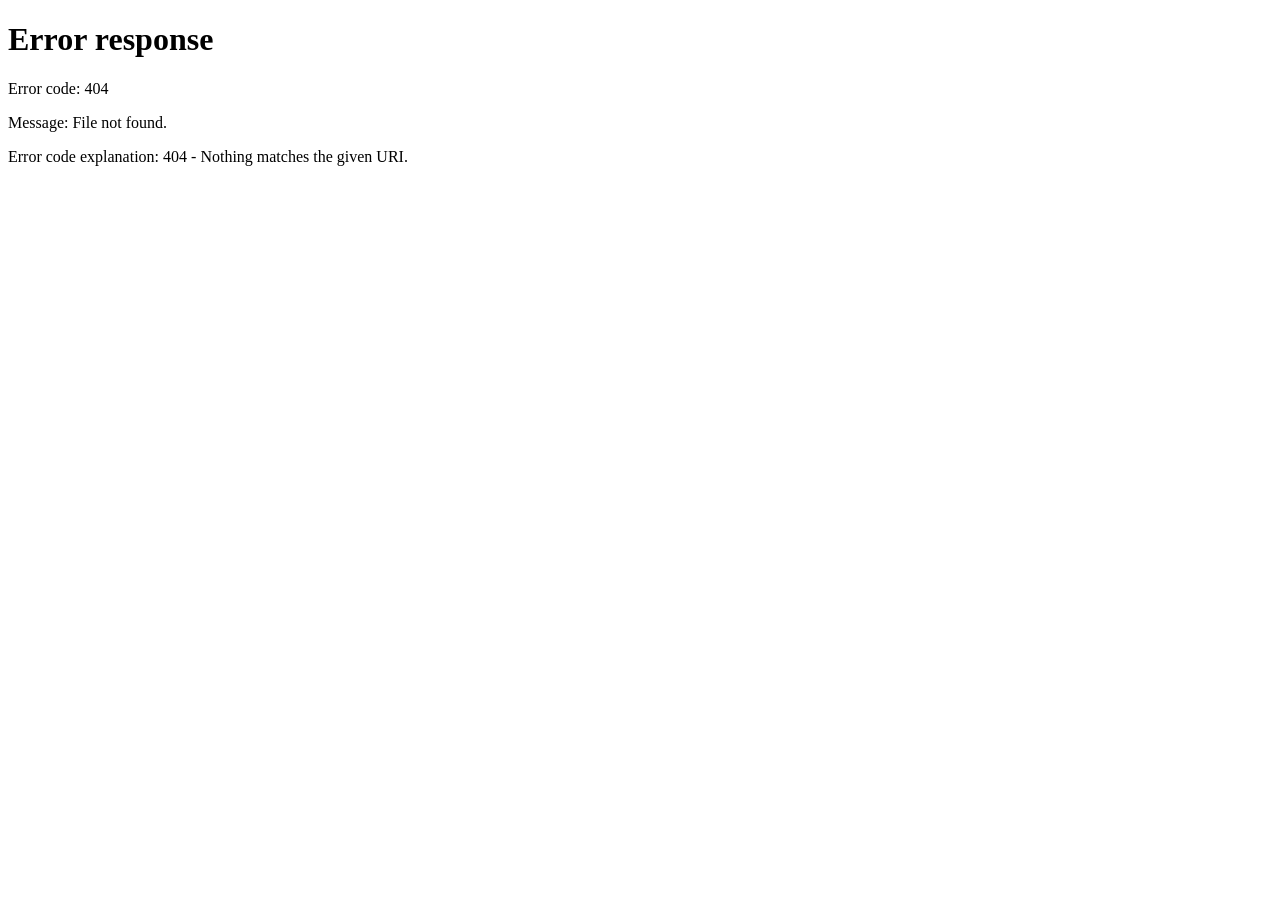
==== web/static/index.html @ 1801a4ba "feat: implement book library rearchitecture with store-compare-sync pattern - Add ABSCollector for f" ====
<!DOCTYPE html>
<html lang="en">
<head>
    <meta charset="UTF-8">
    <meta name="viewport" content="width=device-width, initial-scale=1.0">
    <title>Audiobookshelf-Hardcover Sync - Sync Profile Management</title>
    <link rel="icon" type="image/x-icon" href="favicon.ico">
    <link rel="stylesheet" href="styles.css?v=20240815-3">
</head>
<body>
    <div class="container">
        <header>
            <div class="header-content">
                <div class="header-left">
                    <h1>📚 Audiobookshelf-Hardcover Sync</h1>
                    <p>Sync Profile Management Dashboard</p>
                </div>
                <div class="header-right" id="user-info">
                    <!-- User info will be loaded here -->
                </div>
            </div>
        </header>

        <nav class="tabs">
            <button class="tab-button active" onclick="showTab('users')">Profiles</button>
            <button class="tab-button" onclick="showTab('library')">Library</button>
            <button class="tab-button" onclick="showTab('sync')">Sync Status</button>
            <button class="tab-button" onclick="showTab('book-logs')">Book Sync Logs</button>
            <button class="tab-button" onclick="showTab('add-user')">Add Profile</button>
        </nav>

        <!-- Library Tab -->
        <div id="library-tab" class="tab-content">
            <!-- Library HTML will be loaded here dynamically -->
            <div id="library-content">
                <div class="section-header">
                    <h2>Book Library</h2>
                    <div class="header-controls">
                        <select id="library-profile-select" onchange="libraryState.profileId = this.value; loadLibraryBooks()" style="padding: 0.5rem; border-radius: 4px; border: 1px solid #ccc;">
                            <option value="">Select a Profile...</option>
                        </select>
                    </div>
                </div>
                <div id="library-inner"></div>
            </div>
        </div>

        <!-- Users Tab -->
        <div id="users-tab" class="tab-content active">
            <div class="section-header">
                <h2>Manage Sync Profiles</h2>
                <button class="btn btn-primary" onclick="refreshUsers()">🔄 Refresh</button>
            </div>
            
            <div id="users-list" class="users-grid">
                <!-- Users will be loaded here -->
            </div>
        </div>

        <!-- Sync Status Tab -->
        <div id="sync-tab" class="tab-content">
            <div class="section-header">
                <h2>Sync Status</h2>
                <button class="btn btn-primary" onclick="refreshStatus()">🔄 Refresh</button>
            </div>
            
            <div id="sync-status" class="status-grid">
                <!-- Sync statuses will be loaded here -->
            </div>
            
            <div id="sync-summary-container" style="margin-top: 2rem; display: none;">
                <h3>Sync Summary</h3>
                <div id="sync-summary-tabs" class="tabs" style="margin: 0 0 1rem 0;">
                    <!-- Profile tabs will be added here -->
                </div>
                <div id="sync-summary-content">
                    <!-- Summary content will be loaded here -->
                </div>
            </div>
        </div>

        <!-- Book Sync Logs Tab -->
        <div id="book-logs-tab" class="tab-content">
            <div class="section-header">
                <h2>Book Sync Logs</h2>
                <div class="header-controls">
                    <select id="profile-select" onchange="loadBookSyncLogs()" style="padding: 0.5rem; border-radius: 4px; border: 1px solid #ccc;">
                        <option value="">Select a Profile...</option>
                    </select>
                    <select id="status-filter" onchange="loadBookSyncLogs()" style="padding: 0.5rem; border-radius: 4px; border: 1px solid #ccc; margin-left: 0.5rem;">
                        <option value="">All Statuses</option>
                        <option value="SYNCED">Synced</option>
                        <option value="SKIPPED">Skipped</option>
                        <option value="ERROR">Errors</option>
                        <option value="NOT_FOUND">Not Found</option>
                    </select>
                    <button class="btn btn-primary" onclick="loadBookSyncLogs()" style="margin-left: 0.5rem;">🔄 Refresh</button>
                </div>
            </div>
            
            <div id="book-logs-container" class="book-logs-grid">
                <!-- Book sync logs will be loaded here -->
            </div>
        </div>
        <div id="add-user-tab" class="tab-content">
            <div class="section-header">
                <h2>Add New Sync Profile</h2>
            </div>
            
            <form id="add-user-form" class="user-form">
                <div class="form-group">
                    <label for="user-id">User ID:</label>
                    <input type="text" id="user-id" name="id" required placeholder="unique-user-id">
                    <small>Must be unique and contain only letters, numbers, hyphens, and underscores</small>
                </div>

                <div class="form-group">
                    <label for="user-name">Display Name:</label>
                    <input type="text" id="user-name" name="name" required placeholder="John Doe">
                </div>

                <div class="form-group">
                    <label for="abs-url">Audiobookshelf URL:</label>
                    <input type="url" id="abs-url" name="audiobookshelf_url" required placeholder="https://your-audiobookshelf.com">
                </div>

                <div class="form-group">
                    <label for="abs-token">Audiobookshelf Token:</label>
                    <input type="password" id="abs-token" name="audiobookshelf_token" required placeholder="Your ABS API token">
                    <button type="button" class="btn-toggle-password" onclick="togglePassword('abs-token')">👁️</button>
                </div>

                <div class="form-group">
                    <label for="hc-token">Hardcover Token:</label>
                    <input type="password" id="hc-token" name="hardcover_token" required placeholder="Your Hardcover API token">
                    <button type="button" class="btn-toggle-password" onclick="togglePassword('hc-token')">👁️</button>
                </div>

                <div class="form-section">
                    <h3>Sync Configuration</h3>
                    
                    <div class="form-group">
                        <label for="conflict-resolution">Conflict Resolution Strategy:</label>
                        <select id="conflict-resolution" name="conflict_resolution_mode">
                            <option value="prefer_abs">Prefer AudiobookShelf Progress (default)</option>
                            <option value="prefer_hardcover">Prefer Hardcover Progress</option>
                            <option value="prefer_newest">Use Newest Progress</option>
                            <option value="manual">Manual Review Required</option>
                        </select>
                        <small>How to resolve conflicts when progress differs between ABS and Hardcover</small>
                    </div>

                    <div class="form-group">
                        <label for="hc-refresh-interval">Hardcover Refresh Interval:</label>
                        <select id="hc-refresh-interval" name="hc_refresh_interval">
                            <option value="1h">Every Hour</option>
                            <option value="6h">Every 6 Hours</option>
                            <option value="12h">Every 12 Hours</option>
                            <option value="24h">Every 24 Hours (default)</option>
                            <option value="7d">Every 7 Days</option>
                        </select>
                        <small>How frequently to re-fetch books from Hardcover API</small>
                    </div>
                    
                    <div class="form-group">
                        <label>
                            <input type="checkbox" id="incremental" name="incremental" checked>
                            Enable Incremental Sync
                        </label>
                        <small>Only sync books that have changed since last sync</small>
                    </div>

                    <div class="form-group">
                        <label for="sync-interval">Sync Interval:</label>
                        <select id="sync-interval" name="sync_interval">
                            <option value="1h">1 Hour</option>
                            <option value="2h">2 Hours</option>
                            <option value="6h">6 Hours</option>
                            <option value="12h">12 Hours</option>
                            <option value="24h">24 Hours</option>
                        </select>
                    </div>

                    <div class="form-group">
                        <label for="minimum-progress">Minimum Progress (0.0-1.0):</label>
                        <input type="number" id="minimum-progress" name="minimum_progress" min="0" max="1" step="0.01" value="0.01">
                        <small>Minimum progress threshold to sync a book</small>
                    </div>

                    <div class="form-group">
                        <label>
                            <input type="checkbox" id="sync-want-to-read" name="sync_want_to_read" checked>
                            Sync "Want to Read" books (0% progress)
                        </label>
                    </div>

                    <div class="form-group">
                        <label>
                            <input type="checkbox" id="process-unread-books" name="process_unread_books">
                            Process unread books (0% progress)
                        </label>
                        <small>Also process books with 0% progress for mismatches and "want to read" status</small>
                    </div>

                    <div class="form-group">
                        <label>
                            <input type="checkbox" id="sync-owned" name="sync_owned" checked>
                            Mark synced books as owned in Hardcover
                        </label>
                    </div>

                    <div class="form-group">
                        <label>
                            <input type="checkbox" id="include-ebooks" name="include_ebooks">
                            Include Ebooks
                        </label>
                        <small>Include items with media type "ebook" in sync (default: off)</small>
                    </div>

                    <div class="form-group">
                        <label for="include-libraries">Include Libraries (comma-separated):</label>
                        <input type="text" id="include-libraries" name="include_libraries" placeholder="Audiobooks, Fiction">
                        <small>Leave empty to include all libraries</small>
                    </div>

                    <div class="form-group">
                        <label for="exclude-libraries">Exclude Libraries (comma-separated):</label>
                        <input type="text" id="exclude-libraries" name="exclude_libraries" placeholder="Podcasts, Magazines">
                        <small>Libraries to exclude from sync</small>
                    </div>
                </div>

                <div class="form-actions">
                    <button type="submit" class="btn btn-primary">Create User</button>
                    <button type="reset" class="btn btn-secondary">Reset Form</button>
                </div>
            </form>
        </div>
    </div>

    <!-- Sync Profile Edit Modal -->
    <div id="edit-user-modal" class="modal">
        <div class="modal-content">
            <div class="modal-header">
                <h3>Edit Sync Profile</h3>
                <button type="button" class="modal-close" onclick="closeEditModal()">&times;</button>
            </div>
            <form id="edit-user-form" class="user-form">
                <input type="hidden" id="edit-user-id" name="id">
                
                <div class="form-group">
                    <label for="edit-user-name">Display Name:</label>
                    <input type="text" id="edit-user-name" name="name" required>
                </div>

                <div class="form-group">
                    <label for="edit-abs-url">Audiobookshelf URL:</label>
                    <input type="url" id="edit-abs-url" name="audiobookshelf_url" required>
                </div>

                <div class="form-group">
                    <label for="edit-abs-token">Audiobookshelf Token:</label>
                    <input type="password" id="edit-abs-token" name="audiobookshelf_token" placeholder="Leave empty to keep current token">
                    <button type="button" class="btn-toggle-password" onclick="togglePassword('edit-abs-token')">👁️</button>
                </div>

                <div class="form-group">
                    <label for="edit-hc-token">Hardcover Token:</label>
                    <input type="password" id="edit-hc-token" name="hardcover_token" placeholder="Leave empty to keep current token">
                    <button type="button" class="btn-toggle-password" onclick="togglePassword('edit-hc-token')">👁️</button>
                </div>

                <div class="form-section">
                    <h3>Sync Configuration</h3>
                    
                    <div class="form-group">
                        <label for="edit-conflict-resolution">Conflict Resolution Strategy:</label>
                        <select id="edit-conflict-resolution" name="conflict_resolution_mode">
                            <option value="prefer_abs">Prefer AudiobookShelf Progress (default)</option>
                            <option value="prefer_hardcover">Prefer Hardcover Progress</option>
                            <option value="prefer_newest">Use Newest Progress</option>
                            <option value="manual">Manual Review Required</option>
                        </select>
                        <small>How to resolve conflicts when progress differs between ABS and Hardcover</small>
                    </div>

                    <div class="form-group">
                        <label for="edit-hc-refresh-interval">Hardcover Refresh Interval:</label>
                        <select id="edit-hc-refresh-interval" name="hc_refresh_interval">
                            <option value="1h">Every Hour</option>
                            <option value="6h">Every 6 Hours</option>
                            <option value="12h">Every 12 Hours</option>
                            <option value="24h">Every 24 Hours (default)</option>
                            <option value="7d">Every 7 Days</option>
                        </select>
                        <small>How frequently to re-fetch books from Hardcover API</small>
                    </div>
                    
                    <div class="form-group">
                        <label>
                            <input type="checkbox" id="edit-incremental" name="incremental">
                            Enable Incremental Sync
                        </label>
                        <small>Only sync books that have changed since last sync</small>
                    </div>

                    <div class="form-group">
                        <label for="edit-sync-interval">Sync Interval:</label>
                        <select id="edit-sync-interval" name="sync_interval">
                            <option value="1h">1 Hour</option>
                            <option value="2h">2 Hours</option>
                            <option value="6h">6 Hours</option>
                            <option value="12h">12 Hours</option>
                            <option value="24h">24 Hours</option>
                        </select>
                    </div>

                    <div class="form-group">
                        <label for="edit-minimum-progress">Minimum Progress (0.0-1.0):</label>
                        <input type="number" id="edit-minimum-progress" name="minimum_progress" min="0" max="1" step="0.01">
                        <small>Minimum progress threshold to sync a book</small>
                    </div>

                    <div class="form-group">
                        <label>
                            <input type="checkbox" id="edit-sync-want-to-read" name="sync_want_to_read">
                            Sync "Want to Read" books (0% progress)
                        </label>
                    </div>

                    <div class="form-group">
                        <label>
                            <input type="checkbox" id="edit-process-unread-books" name="process_unread_books" checked>
                            Process unread books (0% progress)
                        </label>
                        <small>Also process books with 0% progress for mismatches and "want to read" status</small>
                    </div>

                    <div class="form-group">
                        <label>
                            <input type="checkbox" id="edit-sync-owned" name="sync_owned">
                            Mark synced books as owned in Hardcover
                        </label>
                    </div>

                    <div class="form-group">
                        <label>
                            <input type="checkbox" id="edit-include-ebooks" name="include_ebooks">
                            Include Ebooks
                        </label>
                        <small>Include items with media type "ebook" in sync (default: off)</small>
                    </div>

                    <div class="form-group">
                        <label for="edit-include-libraries">Include Libraries (comma-separated):</label>
                        <input type="text" id="edit-include-libraries" name="include_libraries" placeholder="Audiobooks, Fiction">
                        <small>Leave empty to include all libraries</small>
                    </div>

                    <div class="form-group">
                        <label for="edit-exclude-libraries">Exclude Libraries (comma-separated):</label>
                        <input type="text" id="edit-exclude-libraries" name="exclude_libraries" placeholder="Podcasts, Magazines">
                        <small>Libraries to exclude from sync</small>
                    </div>
                </div>

                <div class="form-actions">
                    <button type="submit" class="btn btn-primary">Update Profile</button>
                    <button type="button" class="btn btn-secondary" onclick="closeEditModal()">Cancel</button>
                </div>
            </form>
        </div>
    </div>

    <!-- Per-Book Sync Configuration Modal -->
    <div id="book-config-modal" class="modal">
        <div class="modal-content">
            <div class="modal-header">
                <h3>Book Sync Settings</h3>
                <button type="button" class="modal-close" onclick="closeBookConfigModal()">&times;</button>
            </div>
            <form id="book-config-form">
                <input type="hidden" id="book-config-abs-id" name="absBookId">
                <input type="hidden" id="book-config-profile-id" name="profileId">
                
                <div class="form-group">
                    <h4 id="book-config-title">Loading...</h4>
                </div>

                <div class="form-group">
                    <label>
                        <input type="checkbox" id="book-sync-enabled" name="sync_enabled" checked>
                        Enable sync for this book
                    </label>
                    <small>Disable to skip this book in future syncs</small>
                </div>

                <div class="form-group">
                    <label for="book-conflict-mode">Override Conflict Resolution (optional):</label>
                    <select id="book-conflict-mode" name="conflict_mode">
                        <option value="">Use Profile Default</option>
                        <option value="prefer_abs">Prefer AudiobookShelf Progress</option>
                        <option value="prefer_hardcover">Prefer Hardcover Progress</option>
                        <option value="prefer_newest">Use Newest Progress</option>
                        <option value="manual">Manual Review Required</option>
                    </select>
                    <small>Leave blank to use profile's conflict resolution strategy</small>
                </div>

                <div class="form-actions">
                    <button type="submit" class="btn btn-primary">Save Settings</button>
                    <button type="button" class="btn btn-secondary" onclick="closeBookConfigModal()">Cancel</button>
                </div>
            </form>
        </div>
    </div>

    <!-- Manual Book Mapping Modal -->
    <div id="book-mapping-modal" class="modal">
        <div class="modal-content">
            <div class="modal-header">
                <h3>Manual Book Mapping</h3>
                <button type="button" class="modal-close" onclick="closeBookMappingModal()">&times;</button>
            </div>
            <form id="book-mapping-form">
                <input type="hidden" id="mapping-abs-id" name="absBookId">
                <input type="hidden" id="mapping-profile-id" name="profileId">
                
                <div class="form-group">
                    <h4 id="mapping-book-title">AudiobookShelf Book: Loading...</h4>
                </div>

                <div class="form-group">
                    <label for="mapping-hc-edition-id">Hardcover Edition ID:</label>
                    <input type="text" id="mapping-hc-edition-id" name="hc_edition_id" placeholder="Enter Hardcover edition ID" required>
                    <small>The numeric ID from Hardcover API (e.g., 12345678)</small>
                </div>

                <div class="form-group">
                    <label for="mapping-confidence">Confidence Level (0-100%):</label>
                    <input type="number" id="mapping-confidence" name="confidence" min="0" max="100" value="100">
                    <small>Your confidence that this is the correct Hardcover edition</small>
                </div>

                <div class="form-group">
                    <label for="mapping-notes">Notes (optional):</label>
                    <textarea id="mapping-notes" name="notes" rows="3" placeholder="Why did you match these books?" style="width: 100%; padding: 0.5rem; border: 1px solid #ccc; border-radius: 4px; font-family: inherit;"></textarea>
                </div>

                <div class="form-actions">
                    <button type="submit" class="btn btn-primary">Create Mapping</button>
                    <button type="button" class="btn btn-secondary" onclick="closeBookMappingModal()">Cancel</button>
                </div>
            </form>
        </div>
    </div>

    <!-- Loading Overlay -->
    <div id="loading-overlay" class="loading-overlay">
        <div class="loading-spinner"></div>
        <p>Loading...</p>
    </div>

    <!-- Toast Notifications -->
    <div id="toast-container" class="toast-container"></div>

    <script src="app.js?v=20250817-003757"></script>
</body>
</html>
---- web/static/styles.css ----
/* Reset and Base Styles */
* {
    margin: 0;
    padding: 0;
    box-sizing: border-box;
}

body {
    font-family: -apple-system, BlinkMacSystemFont, 'Segoe UI', Roboto, Oxygen, Ubuntu, Cantarell, sans-serif;
    line-height: 1.6;
    color: #333;
    background-color: #f5f5f5;
}

.container {
    max-width: 1200px;
    margin: 0 auto;
    padding: 20px;
}

/* Header */
header {
    margin-bottom: 2rem;
    padding: 2rem;
    background: linear-gradient(135deg, #667eea 0%, #764ba2 100%);
    color: white;
    border-radius: 10px;
    box-shadow: 0 4px 15px rgba(0, 0, 0, 0.1);
}

.header-content {
    display: flex;
    justify-content: space-between;
    align-items: center;
    flex-wrap: wrap;
    gap: 1rem;
}

.header-left {
    text-align: left;
}

.header-right {
    display: flex;
    align-items: center;
    gap: 1rem;
}

.user-info {
    display: flex;
    align-items: center;
    gap: 0.5rem;
    background: rgba(255, 255, 255, 0.1);
    padding: 0.5rem 1rem;
    border-radius: 20px;
    font-size: 0.9rem;
}

.user-avatar {
    width: 32px;
    height: 32px;
    border-radius: 50%;
    background: rgba(255, 255, 255, 0.2);
    display: flex;
    align-items: center;
    justify-content: center;
    font-weight: bold;
}

.logout-btn {
    background: rgba(255, 255, 255, 0.2);
    color: white;
    border: 1px solid rgba(255, 255, 255, 0.3);
    padding: 0.5rem 1rem;
    border-radius: 5px;
    cursor: pointer;
    font-size: 0.9rem;
    transition: all 0.2s;
}

.logout-btn:hover {
    background: rgba(255, 255, 255, 0.3);
    border-color: rgba(255, 255, 255, 0.5);
}

@media (max-width: 768px) {
    .header-content {
        flex-direction: column;
        text-align: center;
    }
    
    .header-left {
        text-align: center;
    }
}

header h1 {
    font-size: 2.5rem;
    margin-bottom: 10px;
}

header p {
    font-size: 1.1rem;
    opacity: 0.9;
}

/* Tabs */
.tabs {
    display: flex;
    margin-bottom: 30px;
    background: white;
    border-radius: 10px;
    box-shadow: 0 2px 4px rgba(0, 0, 0, 0.1);
    overflow: hidden;
}

.tab-button {
    flex: 1;
    padding: 15px 20px;
    border: none;
    background: white;
    color: #666;
    font-size: 1rem;
    font-weight: 500;
    cursor: pointer;
    transition: all 0.3s ease;
    border-bottom: 3px solid transparent;
}

.tab-button:hover {
    background: #f8f9fa;
    color: #333;
}

.tab-button.active {
    color: #667eea;
    border-bottom-color: #667eea;
    background: #f8f9ff;
}

/* Tab Content */
.tab-content {
    display: none;
    background: white;
    border-radius: 10px;
    padding: 30px;
    box-shadow: 0 2px 4px rgba(0, 0, 0, 0.1);
}

.tab-content.active {
    display: block;
}

.section-header {
    display: flex;
    justify-content: space-between;
    align-items: center;
    margin-bottom: 30px;
    padding-bottom: 15px;
    border-bottom: 2px solid #eee;
}

.section-header h2 {
    color: #333;
    font-size: 1.8rem;
}

/* Buttons */
.btn {
    padding: 10px 20px;
    border: none;
    border-radius: 6px;
    font-size: 0.9rem;
    font-weight: 500;
    cursor: pointer;
    transition: all 0.3s ease;
    text-decoration: none;
    display: inline-block;
    text-align: center;
}

.btn-primary {
    background: #667eea;
    color: white;
}

.btn-primary:hover {
    background: #5a6fd8;
    transform: translateY(-1px);
}

.btn-secondary {
    background: #6c757d;
    color: white;
}

.btn-secondary:hover {
    background: #5a6268;
}

.btn-success {
    background: #28a745;
    color: white;
}

.btn-success:hover {
    background: #218838;
}

.btn-danger {
    background: #dc3545;
    color: white;
}

.btn-danger:hover {
    background: #c82333;
}

.btn-warning {
    background: #ffc107;
    color: #212529;
}

.btn-warning:hover {
    background: #e0a800;
}

.btn-small {
    padding: 6px 12px;
    font-size: 0.8rem;
}

/* Users Grid */
.users-grid {
    display: grid;
    grid-template-columns: repeat(auto-fill, minmax(350px, 1fr));
    gap: 20px;
}

.user-card {
    background: white;
    border: 1px solid #e2e8f0;
    border-radius: 12px;
    padding: 1.5rem;
    transition: all 0.25s cubic-bezier(0.4, 0, 0.2, 1);
    box-shadow: 0 1px 3px rgba(0, 0, 0, 0.05);
    position: relative;
    overflow: hidden;
}

.user-card:hover {
    transform: translateY(-2px);
    box-shadow: 0 4px 12px rgba(0, 0, 0, 0.08);
    border-color: #cbd5e0;
}

.user-card-header {
    display: flex;
    justify-content: space-between;
    align-items: flex-start;
    margin-bottom: 1.25rem;
    padding-bottom: 0.75rem;
    border-bottom: 1px solid #edf2f7;
}

.user-card-header h3 {
    color: #2d3748;
    font-size: 1.25rem;
    font-weight: 600;
    margin: 0;
    line-height: 1.4;
}

.status-badge {
    font-size: 0.75rem;
    font-weight: 600;
    padding: 0.25rem 0.75rem;
    border-radius: 9999px;
    display: inline-flex;
    align-items: center;
    gap: 0.5rem;
    white-space: nowrap;
}

/* Audiobookshelf badge (green subtle) */
.status-badge.abs {
    background-color: #ecfdf5; /* emerald-50 */
    color: #065f46;            /* emerald-900 */
    border: 1px solid #a7f3d0; /* emerald-200 */
}

/* Hardcover badge (blue subtle), reserved for future use if needed */
.status-badge.hc {
    background-color: #eff6ff; /* blue-50 */
    color: #1d4ed8;            /* blue-700 */
    border: 1px solid #bfdbfe; /* blue-200 */
}

.status-badge.active {
    background-color: #ebf8ff;
    color: #2b6cb0;
    border: 1px solid #bee3f8;
}

.status-badge.inactive {
    background-color: #f7fafc;
    color: #718096;
    border: 1px solid #e2e8f0;
}

.user-card-body {
    display: flex;
    flex-direction: column;
    gap: 1.25rem;
}

.user-info {
    display: flex;
    flex-direction: column;
    gap: 0.75rem;
}

.user-info-item {
    display: flex;
    align-items: flex-start;
    gap: 0.75rem;
    font-size: 0.9375rem;
    line-height: 1.5;
}

.user-info-item strong {
    color: #4a5568;
    font-weight: 500;
    min-width: 100px;
    flex-shrink: 0;
}

.user-id, .last-sync {
    font-family: 'SFMono-Regular', Consolas, 'Liberation Mono', Menlo, monospace;
    font-size: 0.875rem;
    color: #4a5568;
    word-break: break-all;
}

.user-card-actions {
    display: flex;
    gap: 0.75rem;
    flex-wrap: wrap;
    margin-top: 0.5rem;
}

.btn-icon .icon {
    margin-right: 0.35rem;
    font-size: 0.9em;
}

/* Responsive adjustments */
@media (max-width: 480px) {
    .user-card {
        padding: 1.25rem;
    }
    
    .user-card-header {
        flex-direction: column;
        align-items: flex-start;
        gap: 0.75rem;
    }
    
    .user-info-item {
        flex-direction: column;
        gap: 0.25rem;
    }
    
    .user-info-item strong {
        min-width: auto;
        margin-bottom: 0.25rem;
    }
    
    .user-card-actions {
        flex-direction: column;
    }
    
    .user-card-actions .btn {
        width: 100%;
        justify-content: center;
    }
}

/* Status Grid */
.status-grid {
    display: grid;
    grid-template-columns: repeat(auto-fill, minmax(300px, 1fr));
    gap: 20px;
}

.status-card {
    background: #f8f9fa;
    border: 1px solid #dee2e6;
    border-radius: 10px;
    padding: 20px;
    transition: all 0.3s ease;
}

.status-card.syncing {
    border-left: 4px solid #ffc107;
    background: #fff8e1;
}

.status-card.completed {
    border-left: 4px solid #28a745;
    background: #f1f8e9;
}

.status-card.error {
    border-left: 4px solid #dc3545;
    background: #fdf2f2;
}

.status-card.idle {
    border-left: 4px solid #6c757d;
}

.status-header {
    display: flex;
    justify-content: space-between;
    align-items: center;
    margin-bottom: 15px;
}

.status-badge {
    padding: 4px 12px;
    border-radius: 20px;
    font-size: 0.8rem;
    font-weight: 500;
    text-transform: uppercase;
}

.status-badge.syncing {
    background: #ffc107;
    color: #212529;
}

.status-badge.completed {
    background: #28a745;
    color: white;
}

.status-badge.error {
    background: #dc3545;
    color: white;
}

.status-badge.idle {
    background: #6c757d;
    color: white;
}

.status-info {
    display: flex;
    flex-direction: column;
    gap: 8px;
    margin-bottom: 15px;
}

/* Sync Counters */
.sync-counters {
    background: rgba(0, 0, 0, 0.03);
    border-radius: 8px;
    padding: 12px;
    margin: 8px 0;
}

.counter-row {
    display: flex;
    justify-content: space-between;
    align-items: center;
    padding: 4px 0;
    border-bottom: 1px solid rgba(0, 0, 0, 0.05);
}

.counter-row:last-child {
    border-bottom: none;
}

.counter-label {
    font-size: 0.9rem;
    color: #666;
}

.counter-value {
    font-weight: 600;
    font-size: 0.95rem;
}

.counter-value.success {
    color: #28a745;
}

.counter-value.warning {
    color: #ffc107;
}

.counter-value.muted {
    color: #6c757d;
}

/* Sync Settings Display */
.sync-settings-display {
    margin-top: 12px;
    padding-top: 12px;
    border-top: 1px solid rgba(0, 0, 0, 0.1);
}

.settings-label {
    font-size: 0.85rem;
    color: #666;
    margin-bottom: 6px;
}

.settings-tags {
    display: flex;
    flex-wrap: wrap;
    gap: 6px;
}

.setting-tag {
    display: inline-flex;
    align-items: center;
    padding: 3px 8px;
    border-radius: 12px;
    font-size: 0.75rem;
    background: #e9ecef;
    color: #495057;
    border: 1px solid #dee2e6;
}

.setting-tag.muted {
    background: #f8f9fa;
    color: #adb5bd;
    border-color: #e9ecef;
}

.setting-tag.warning {
    background: #fff3cd;
    color: #856404;
    border-color: #ffc107;
}

.status-actions {
    display: flex;
    gap: 10px;
}

/* Forms */
.user-form {
    max-width: 600px;
}

.form-group {
    margin-bottom: 20px;
    position: relative;
}

.form-group label {
    display: block;
    margin-bottom: 5px;
    font-weight: 500;
    color: #333;
}

.form-group input,
.form-group select,
.form-group textarea {
    width: 100%;
    padding: 10px;
    border: 1px solid #ddd;
    border-radius: 6px;
    font-size: 1rem;
    transition: border-color 0.3s ease;
}

.form-group input:focus,
.form-group select:focus,
.form-group textarea:focus {
    outline: none;
    border-color: #667eea;
    box-shadow: 0 0 0 3px rgba(102, 126, 234, 0.1);
}

.form-group small {
    display: block;
    margin-top: 5px;
    color: #666;
    font-size: 0.85rem;
}

.form-group input[type="checkbox"] {
    width: auto;
    margin-right: 8px;
}

.form-section {
    margin: 30px 0;
    padding: 20px;
    background: #f8f9fa;
    border-radius: 8px;
    border: 1px solid #e9ecef;
}

.form-section h3 {
    margin-bottom: 20px;
    color: #333;
    font-size: 1.2rem;
}

.form-actions {
    display: flex;
    gap: 15px;
    margin-top: 30px;
    padding-top: 20px;
    border-top: 1px solid #eee;
}

.btn-toggle-password {
    position: absolute;
    right: 10px;
    top: 32px;
    background: none;
    border: none;
    cursor: pointer;
    font-size: 1.2rem;
    color: #666;
    padding: 5px;
}

.btn-toggle-password:hover {
    color: #333;
}

/* Modal */
.modal {
    display: none;
    position: fixed;
    z-index: 1000;
    left: 0;
    top: 0;
    width: 100%;
    height: 100%;
    background-color: rgba(0, 0, 0, 0.5);
    overflow: auto;
}

@keyframes modalSlideIn {
    from {
        opacity: 0;
        transform: translateY(-50px);
    }
    to {
        opacity: 1;
        transform: translateY(0);
    }
}

.modal-header {
    display: flex;
    justify-content: space-between;
    align-items: center;
    padding: 20px 30px;
    border-bottom: 1px solid #eee;
}

.modal-header h3 {
    margin: 0;
    color: #333;
}

.modal-close {
    background: none;
    border: none;
    font-size: 1.5rem;
    cursor: pointer;
    color: #666;
    padding: 5px;
    border-radius: 4px;
    transition: all 0.3s ease;
}

.modal-close:hover {
    background: #f8f9fa;
    color: #333;
}

.modal-content {
    background: #ffffff;
    margin: 60px auto; /* center vertically with some top space */
    border-radius: 10px;
    width: 95%;
    max-width: 740px;
    box-shadow: 0 10px 30px rgba(0, 0, 0, 0.15);
    display: flex;
    flex-direction: column;
    overflow: hidden; /* keep rounded corners when inner scrolls */
    animation: modalSlideIn 0.2s ease-out;
}

.modal .user-form {
    padding: 30px;
    max-width: none;
    overflow-y: auto;
    flex: 1;
    max-height: calc(95vh - 80px); /* Account for header height */
}

/* Loading Overlay */
.loading-overlay {
    display: none;
    position: fixed;
    z-index: 2000;
    left: 0;
    top: 0;
    width: 100%;
    height: 100%;
    background-color: rgba(255, 255, 255, 0.9);
    backdrop-filter: blur(4px);
    opacity: 0;
    transition: opacity 0.3s ease-in-out;
    pointer-events: none;
}

.loading-overlay.active {
    display: flex;
    flex-direction: column;
    justify-content: center;
    align-items: center;
    opacity: 1;
    pointer-events: auto;
}

.loading-spinner {
    width: 50px;
    height: 50px;
    border: 4px solid #f3f3f3;
    border-top: 4px solid #667eea;
    border-radius: 50%;
    animation: spin 1s linear infinite;
    margin-bottom: 20px;
}

@keyframes spin {
    0% { transform: rotate(0deg); }
    100% { transform: rotate(360deg); }
}

.loading-overlay p {
    font-size: 1.1rem;
    color: #666;
    margin-top: 15px;
    font-weight: 500;
}

/* ==================== */
/* SYNC SUMMARY STYLES */
/* ==================== */

.sync-summary {
    background: #ffffff;
    border-radius: 12px;
    box-shadow: 0 4px 20px rgba(0, 0, 0, 0.05);
    margin: 2rem 0;
    overflow: hidden;
    border: 1px solid #e2e8f0;
    padding: 2rem;
}

.summary-header {
    display: flex;
    justify-content: space-between;
    align-items: center;
    margin-bottom: 2rem;
    padding-bottom: 1rem;
    border-bottom: 1px solid #e2e8f0;
}

.summary-header h3 {
    margin: 0;
    color: #2d3748;
    font-size: 1.5rem;
    font-weight: 600;
}

.last-sync {
    color: #718096;
    font-size: 0.9375rem;
}

.summary-stats {
    display: grid;
    grid-template-columns: repeat(auto-fit, minmax(200px, 1fr));
    gap: 1rem;
    margin: 1.5rem 0;
}

.stat-item {
    background: #ffffff;
    border-radius: 10px;
    padding: 1.5rem;
    text-align: center;
    border-left: 4px solid #667eea;
    box-shadow: 0 2px 4px rgba(0, 0, 0, 0.05);
    transition: all 0.2s ease;
}

.stat-item.success {
    border-left-color: #48bb78;
}

.stat-item.warning {
    border-left-color: #ecc94b;
}

.stat-item.info {
    border-left-color: #4299e1;
}

.stat-item.muted {
    border-left-color: #a0aec0;
    background: #f7fafc;
}

.stat-value {
    font-size: 2rem;
    font-weight: 700;
    color: #2d3748;
    margin-bottom: 0.5rem;
    line-height: 1.2;
    display: block;
}

.stat-label {
    color: #718096;
    font-size: 0.875rem;
    display: block;
}

/* Detailed Settings Section */
.detailed-settings-section {
    margin: 1.5rem 0;
    padding: 1rem;
    background: #f8fafc;
    border-radius: 8px;
    border: 1px solid #e2e8f0;
}

.detailed-settings-section h4 {
    margin: 0 0 1rem 0;
    color: #4a5568;
    font-size: 1rem;
}

.settings-table {
    width: 100%;
    border-collapse: collapse;
    font-size: 0.9rem;
}

.settings-table th,
.settings-table td {
    padding: 0.5rem 0.75rem;
    text-align: left;
    border-bottom: 1px solid #e2e8f0;
}

.settings-table th {
    background: #edf2f7;
    font-weight: 600;
    color: #4a5568;
}

.settings-table td:first-child {
    font-weight: 500;
    color: #2d3748;
}

.settings-table td:nth-child(2) {
    white-space: nowrap;
}

.settings-table .setting-desc {
    color: #718096;
    font-size: 0.85rem;
}

.settings-table .warning-row {
    background: #fffaf0;
}

.settings-table .warning-row td {
    color: #c05621;
}

/* Book List */
.book-list {
    display: grid;
    gap: 1rem;
    margin: 1.5rem 0 0;
}

.book-item {
    background: #f8fafc;
    border-radius: 8px;
    padding: 1.5rem;
    border: 1px solid #e2e8f0;
    transition: all 0.2s ease;
}

.book-item:hover {
    background: #f1f5f9;
    transform: translateX(3px);
}

.book-title {
    font-weight: 600;
    color: #1a202c;
    font-size: 1.125rem;
    margin: 0 0 0.25rem;
    line-height: 1.4;
}

.book-subtitle {
    color: #4a5568;
    font-size: 0.9375rem;
    margin: 0 0 0.75rem;
    font-style: italic;
}

.book-meta {
    display: grid;
    grid-template-columns: repeat(auto-fill, minmax(200px, 1fr));
    gap: 0.75rem 1.5rem;
    font-size: 0.875rem;
    color: #4a5568;
    margin: 0.75rem 0 0;
}

.book-meta div {
    margin: 0;
}

.book-meta strong {
    color: #4a5568;
    font-weight: 500;
}

.book-error {
    color: #e53e3e;
    background: #fff5f5;
    padding: 0.75rem;
    border-radius: 6px;
    margin-top: 1rem;
    font-size: 0.875rem;
    line-height: 1.5;
    border-top: 1px dashed #fed7d7;
}

.book-reason {
    color: #dd6b20;
    background: #fffaf0;
    padding: 0.75rem;
    border-radius: 6px;
    margin-top: 0.5rem;
    font-size: 0.875rem;
    line-height: 1.5;
    border-top: 1px dashed #feebc8;
}

/* Mismatch Styles */
.mismatch-help {
    color: #718096;
    font-size: 0.9375rem;
    margin: 0 0 1.5rem;
    line-height: 1.6;
    max-width: 800px;
}

.mismatch-item {
    background: #ffffff;
    border-radius: 0.75rem;
    padding: 1.5rem;
    margin-bottom: 1.5rem;
    border: 1px solid #e2e8f0;
    box-shadow: 0 1px 2px 0 rgba(0, 0, 0, 0.03);
    transition: all 0.2s cubic-bezier(0.4, 0, 0.2, 1);
    overflow: hidden;
}

.mismatch-item:hover {
    box-shadow: 0 4px 6px -1px rgba(0, 0, 0, 0.06), 0 2px 4px -1px rgba(0, 0, 0, 0.03);
    border-color: #e2e8f0;
}

.mismatch-header {
    margin: 0 0 1.25rem 0;
    padding: 0 0 1rem 0;
    border-bottom: 1px solid #f0f4f8;
    position: relative;
}

.mismatch-header:after {
    content: '';
    position: absolute;
    bottom: -1px;
    left: 0;
    width: 3rem;
    height: 2px;
    background: #4f46e5;
    border-radius: 1px;
}

.mismatch-title {
    font-weight: 600;
    color: #1a202c;
    font-size: 1.125rem;
    margin: 0 0 0.25rem 0;
    line-height: 1.4;
    letter-spacing: -0.01em;
}

.mismatch-subtitle {
    color: #4a5568;
    font-size: 0.875rem;
    margin: 0.25rem 0 0 0;
    line-height: 1.5;
    opacity: 0.9;
    font-weight: 400;
}

.mismatch-reason {
    margin-top: 1.5rem;
    padding: 0.875rem 1rem;
    background-color: #fff8f0;
    border-left: 4px solid #ed8936;
    border-radius: 0 4px 4px 0;
    font-size: 0.9375rem;
    color: #9c4221;
    line-height: 1.5;
}

/* Mismatch Comparison Layout */
.mismatch-comparison {
    width: 100%;
    margin: 1.25rem 0 0;
    background: #ffffff;
    border-radius: 0.5rem;
    border: 1px solid #e2e8f0;
    overflow: hidden;
    box-sizing: border-box;
    display: grid;
    grid-template-columns: 1fr auto 1fr;
    grid-template-areas: 'left arrow right';
}

/* Responsive adjustments for mismatches */
@media (max-width: 768px) {
    .mismatch-comparison {
        grid-template-columns: 1fr;
        gap: 1rem;
    }
    
    .comparison-arrow {
        transform: rotate(90deg);
        margin: 0.5rem auto;
        padding: 1rem 0;
        width: 100%;
    }
    
    .mismatch-item {
        padding: 1.5rem;
    }
    
    .mismatch-header {
        flex-direction: column;
        align-items: flex-start;
        gap: 0.5rem;
    }
    
    .data-missing {
        margin-left: 0;
        margin-top: 0.5rem;
        align-self: flex-start;
    }
}

.comparison-column {
    background: #ffffff;
    padding: 1.5rem;
    box-sizing: border-box;
    min-width: 0; /* Prevent flex items from overflowing */
}

.comparison-column:first-child {
    grid-area: left;
    border-right: 1px solid #f0f4f8;
}

.comparison-column:last-child {
    grid-area: right;
    border-left: 1px solid #f0f4f8;
}

/* First column */
.comparison-column:first-child {
    border-right: 1px solid #f0f4f8;
}

/* Second column */
.comparison-column:last-child {
    border-left: 1px solid #f0f4f8;
}

.comparison-column:first-child {
    -ms-grid-column: 1;
    grid-column: 1;
}

.comparison-arrow {
    grid-area: arrow;
    display: flex !important;
    align-items: center;
    justify-content: center;
    background: #f8fafc;
    color: #94a3b8;
    font-size: 1.25rem;
    font-weight: 300;
    min-width: 60px;
}

.comparison-column:last-child {
    -ms-grid-column: 3;
    grid-column: 3;
}

.comparison-column:first-child {
    border-right: 1px solid #f0f4f8;
    padding-right: 1.5rem;
}

.comparison-column:last-child {
    border-left: 1px solid #f0f4f8;
    padding-left: 1.5rem;
    margin-left: -1px;
}

.comparison-column.no-data {
    background: #f8fafc;
    opacity: 0.85;
}

.comparison-header {
    font-weight: 700;
    color: #374151;
    margin: -0.25rem 0 1rem 0;
    padding: 0.5rem 0.75rem;
    border: 1px solid #e5e7eb;
    border-radius: 8px;
    background: #f8fafc;
    display: flex;
    align-items: center;
    gap: 0.5rem;
    text-transform: uppercase;
    letter-spacing: 0.05em;
    position: relative;
}

.comparison-header i {
    color: #a0aec0;
    font-size: 1.1em;
    width: 1.25rem;
    text-align: center;
    opacity: 0.9;
}

.comparison-arrow {
    display: flex;
    align-items: center;
    justify-content: center;
    font-size: 1.25rem;
    font-weight: 300;
    padding: 0 1rem;
    background: #f8fafc;
    color: #a0aec0;
    position: relative;
    align-self: center;
}

.comparison-arrow:before,
.comparison-arrow:after {
    content: '';
    position: absolute;
    top: 1rem;
    bottom: 1rem;
    width: 1px;
    background: linear-gradient(to bottom, transparent, #e2e8f0, transparent);
}

.comparison-arrow:before {
    left: 0;
}

.comparison-arrow:after {
    right: 0;
}

.comparison-details {
    flex-grow: 1;
    display: flex;
    flex-direction: column;
    gap: 0.5rem;
    margin: 0;
    padding: 1rem;
    background: #f8f9fa;
    border-radius: 0.5rem;
    box-shadow: 0 0.125rem 0.25rem rgba(0, 0, 0, 0.075);
}

.comparison-details > div {
    padding: 0.5rem 0.5rem 0.5rem 0.75rem;
    margin: 0 -0.5rem;
    position: relative;
    display: flex;
    align-items: flex-start;
    column-gap: 0.5rem;
    border-radius: 0.25rem;
    transition: background-color 0.2s ease;
}

.comparison-details > div:not(:last-child) {
    border-bottom: 1px solid #f8fafc;
    border-radius: 0.25rem;
}

.comparison-details strong {
    color: #4a5568;
    font-weight: 600;
    position: relative;
    padding-right: 0.75rem;
    flex: 0 0 160px; /* wider, consistent label width */
    max-width: 220px;
    white-space: normal;
}

.comparison-details strong:after {
    content: ':';
    position: absolute;
    right: 0.5rem;
    color: #cbd5e0;
}

.comparison-details span {
    flex: 1 1 auto;
    min-width: 0; /* allow shrinking without overflow */
    word-break: normal;
    overflow-wrap: break-word;
    line-height: 1.5;
    color: #2d3748;
}

/* Description styling */
.comparison-details .description {
    margin: 0.5rem 0 0 0;
    padding: 0.75rem;
    background: white;
    border-radius: 0.375rem;
    border-left: 3px solid #6c757d;
    font-size: 0.9rem;
    line-height: 1.5;
    white-space: pre-line;
    grid-column: 1 / -1;
}

/* Code styling for IDs and other code-like elements */
.comparison-details code {
    background: #e9ecef;
    padding: 0.2rem 0.4rem;
    border-radius: 0.25rem;
    font-family: SFMono-Regular, Menlo, Monaco, Consolas, "Liberation Mono", "Courier New", monospace;
    font-size: 0.875em;
    word-break: break-all;
}

/* Button styling */
.comparison-details .btn {
    margin-top: 0.5rem;
    display: inline-flex;
    align-items: center;
    gap: 0.25rem;
}

/* Book cover styling */
.book-cover {
    max-width: 100%;
    height: auto;
    border-radius: 0.375rem;
    box-shadow: 0 0.125rem 0.25rem rgba(0, 0, 0, 0.1);
    margin-bottom: 1rem;
    border: 1px solid #e2e8f0;
}

/* Make sure links are properly styled */
.comparison-details a {
    color: #3182ce;
    text-decoration: none;
}

.comparison-details a:hover {
    text-decoration: underline;
}

/* Highlight differences */
.comparison-details div[data-different="true"] {
    background-color: #fffbeb;
    position: relative;
    margin: 0 -0.5rem;
    padding-left: 0.5rem;
    padding-right: 0.5rem;
    border-radius: 0.25rem;
    border-left: 2px solid #f59e0b;
}

.comparison-details div[data-different="true"]:hover {
    background-color: #fef3c7;
}

.comparison-details div[data-different="true"] strong {
    color: #b45309;
    font-weight: 600;
    position: relative;
}

.comparison-details div[data-different="true"] strong:after {
    color: #f59e0b;
}

.comparison-details div[data-different="true"] span {
    color: #92400e;
    font-weight: 500;
    position: relative;
}

/* Add a subtle indicator for changed fields */
.comparison-details div[data-different="true"]:before {
    content: '';
    position: absolute;
    left: 0.25rem;
    top: 50%;
    transform: translateY(-50%);
    width: 4px;
    height: 4px;
    border-radius: 50%;
    background-color: #f59e0b;
    opacity: 0.8;
}

/* Animation for changed fields */
@keyframes highlightPulse {
    0% { background-color: rgba(245, 158, 11, 0.1); }
    50% { background-color: rgba(245, 158, 11, 0.2); }
    100% { background-color: rgba(245, 158, 11, 0.1); }
}

/* Apply animation to recently changed fields */
.comparison-details div[data-recently-changed="true"] {
    animation: highlightPulse 2s ease-in-out;
}

.data-missing {
    font-size: 0.75rem;
    color: #e53e3e;
    font-weight: 500;
    background: #fff5f5;
    padding: 0.25rem 0.5rem;
    border-radius: 4px;
    margin-left: auto;
    text-transform: none;
    letter-spacing: normal;
    border: 1px solid #fed7d7;
}

.mismatch-reason {
    margin-top: 1.25rem;
    padding: 0.75rem 1rem;
    background-color: #fffaf0;
    border-left: 3px solid #ecc94b;
    color: #975a16;
    font-size: 0.875rem;
    border-radius: 0 4px 4px 0;
    font-style: italic;
}

/* Section Headers */
.section-header {
    margin-bottom: 1.5rem;
    padding: 1rem 1.25rem;
    border: 1px solid #e2e8f0;
    border-radius: 10px;
    background: linear-gradient(180deg, #f9fafb, #f3f4f6);
}

.section-header h3 {
    font-size: 1.6rem;
    color: #1f2937;
    margin: 0;
    font-weight: 700;
    display: flex;
    align-items: center;
    gap: 0.75rem;
}

/* Summary Stats Grid */
.summary-stats {
    display: grid;
    grid-template-columns: repeat(auto-fill, minmax(350px, 1fr));
    gap: 1.5rem;
    margin: 0 0 2rem;
    width: 100%;
}

/* Ensure consistent card styling */
.summary-section {
    background: #ffffff;
    border-radius: 12px;
    padding: 1.75rem 2rem;
    border: 1px solid #e2e8f0;
    box-shadow: 0 4px 6px -1px rgba(0, 0, 0, 0.1), 0 2px 4px -1px rgba(0, 0, 0, 0.06);
    margin-bottom: 2rem;
    transition: all 0.2s ease;
}

.summary-section:hover {
    box-shadow: 0 10px 15px -3px rgba(0, 0, 0, 0.1), 0 4px 6px -2px rgba(0, 0, 0, 0.05);
    transform: translateY(-1px);
}

/* Make sure the grid items take full height */
.summary-stats > * {
    height: 100%;
}

/* Responsive adjustments */
@media (max-width: 768px) {
    .mismatch-comparison {
        grid-template-columns: 1fr;
        gap: 1rem;
    }
    
    .comparison-arrow {
        transform: rotate(90deg);
        margin: 0.5rem 0;
        padding: 0.5rem 0;
    }
    
    .summary-stats {
        grid-template-columns: 1fr;
    }
}

/* Responsive Adjustments */
@media (max-width: 992px) {
    .mismatch-comparison {
        grid-template-columns: 1fr;
        gap: 1.5rem;
    }
    
    .comparison-arrow {
        transform: rotate(90deg);
        padding: 0.5rem 0;
        margin: 0.5rem 0;
    }
}

@media (max-width: 768px) {
    .sync-summary {
        margin: 1rem 0;
        padding: 1.5rem;
        border-radius: 0;
        border-left: none;
        border-right: none;
    }
    
    .summary-stats {
        grid-template-columns: 1fr 1fr;
    }
    
    .book-meta {
        grid-template-columns: 1fr;
    }
}

@media (max-width: 480px) {
    .summary-stats {
        grid-template-columns: 1fr;
    }
    
    .summary-header {
        flex-direction: column;
        align-items: flex-start;
        gap: 0.5rem;
    }
    
    .last-sync {
        font-size: 0.8125rem;
    }
}

/* Sync Summary Styles */
.sync-summary {
    background: #ffffff;
    border-radius: 8px;
    padding: 2rem;
    box-shadow: 0 1px 3px rgba(0, 0, 0, 0.1);
    margin: 2rem 0;
}

.summary-header {
    display: flex;
    justify-content: space-between;
    align-items: center;
    margin-bottom: 2rem;
    padding-bottom: 1rem;
    border-bottom: 1px solid #e9ecef;
}

.summary-header h3 {
    margin: 0;
    color: #2d3748;
    font-size: 1.5rem;
}

.last-sync {
    color: #718096;
    font-size: 0.9rem;
}

.summary-stats {
    display: grid;
    grid-template-columns: repeat(auto-fit, minmax(180px, 1fr));
    gap: 1.5rem;
    margin-bottom: 2rem;
}

.stat-item {
    background: #f8fafc;
    border-radius: 8px;
    padding: 1.5rem;
    text-align: center;
    border: 1px solid #e2e8f0;
    transition: all 0.2s ease;
}

.stat-item:hover {
    transform: translateY(-2px);
    box-shadow: 0 4px 6px rgba(0, 0, 0, 0.05);
}

.stat-item.success {
    border-left: 4px solid #48bb78;
}

.stat-item.info {
    border-left: 4px solid #4299e1;
}

.stat-item.warning {
    border-left: 4px solid #ed8936;
}

.stat-item.error {
    border-left: 4px solid #f56565;
}

.stat-value {
    display: block;
    font-size: 2rem;
    font-weight: 700;
    line-height: 1;
    margin-bottom: 0.5rem;
    color: #2d3748;
}

.stat-label {
    font-size: 0.875rem;
    color: #718096;
    text-transform: uppercase;
    letter-spacing: 0.05em;
    font-weight: 600;
}

.summary-section {
    margin-top: 2.5rem;
    padding-top: 1.5rem;
    border-top: 1px solid #e9ecef;
}

.summary-section h4 {
    margin: 0 0 1.25rem 0;
    padding-bottom: 0.75rem;
    border-bottom: 2px solid #e9ecef;
    color: #2d3748;
    font-size: 1.25rem;
    font-weight: 600;
}

.book-list, .mismatch-list {
    display: grid;
    gap: 1rem;
}

.book-item {
    background: #ffffff;
    border-radius: 8px;
    padding: 1.25rem;
    border: 1px solid #e2e8f0;
    transition: all 0.2s ease;
}

.book-item:hover {
    box-shadow: 0 4px 6px rgba(0, 0, 0, 0.05);
    transform: translateY(-1px);
}

.comparison-column {
    background: #ffffff;
    padding: 1.5rem;
    display: flex;
    flex-direction: column;
    gap: 1rem;
    min-height: 100%;
    box-sizing: border-box;
    position: relative;
    overflow: hidden;
}

.comparison-column:first-child {
    border-right: 1px solid #edf2f7;
}

.comparison-column:last-child {
    border-left: 1px solid #edf2f7;
    margin-left: -1px;
}

.comparison-column:only-child {
    grid-column: 1 / -1;
}

.comparison-column.no-data {
    background-color: #f8fafc;
    color: #a0aec0;
    display: flex;
    align-items: center;
    justify-content: center;
    min-height: 200px;
}

.comparison-header {
    font-weight: 600;
    color: #4a5568;
    margin: -0.5rem 0 1rem 0;
    padding: 0.5rem 0 0.75rem 0;
    border-bottom: 1px solid #edf2f7;
    display: flex;
    align-items: center;
    gap: 0.5rem;
    font-size: 0.9rem;
    text-transform: uppercase;
    letter-spacing: 0.05em;
    position: relative;
}

.comparison-header i {
    color: #a0aec0;
    font-size: 1.1em;
    width: 1.25rem;
    text-align: center;
}

.comparison-details {
    display: flex;
    flex-direction: column;
    gap: 0.5rem;
    flex-grow: 1;
    margin: 0;
    padding: 1rem;
    background: #f8f9fa;
    border-radius: 0.5rem;
    box-shadow: 0 0.125rem 0.25rem rgba(0, 0, 0, 0.075);
}

.comparison-details > div {
    display: flex;
    align-items: flex-start;
    line-height: 1.5;
    font-size: 0.9375rem;
    margin: 0 -0.5rem;
    padding: 0.5rem 0.5rem 0.5rem 0.75rem;
    border-bottom: 1px solid #f8fafc;
    position: relative;
}

.comparison-details > div:last-child {
    border-bottom: none;
    padding-bottom: 0.25rem;
}

.comparison-details > div:first-child {
    padding-top: 0.25rem;
}

.comparison-details strong {
    color: #4a5568;
    position: relative;
    padding-right: 1rem;
    margin-right: 0.75rem;
    flex: 0 0 120px; /* fixed label column */
    max-width: 180px;
    white-space: normal;
}

.comparison-details strong:after {
    content: ':';
    position: absolute;
    right: 0.5rem;
    color: #cbd5e0;
}

.comparison-details span {
    color: #2d3748;
    word-break: normal;
    overflow-wrap: break-word;
    flex: 1 1 auto;
    min-width: 0;
}

.book-title {
    font-size: 1.125rem;
    font-weight: 600;
    color: #2d3748;
    margin: 0 0 0.5rem 0;
}

.book-subtitle {
    font-size: 0.9375rem;
    color: #718096;
    margin: 0 0 0.75rem 0;
}

.book-meta {
    display: grid;
    grid-template-columns: repeat(auto-fill, minmax(200px, 1fr));
    gap: 0.5rem;
    font-size: 0.9375rem;
    color: #4a5568;
}

.book-meta div {
    margin-bottom: 0.25rem;
}

.book-meta strong {
    color: #4a5568;
    font-weight: 500;
}

.book-error {
    margin-top: 0.75rem;
    padding: 0.5rem 0.75rem;
    background-color: #fff5f5;
    border-left: 3px solid #f56565;
    color: #c53030;
    font-size: 0.875rem;
    border-radius: 0 4px 4px 0;
}

.book-reason {
    margin-top: 0.5rem;
    font-size: 0.875rem;
    color: #718096;
    font-style: italic;
}

.stat-label {
    font-size: 14px;
    color: #6c757d;
    text-transform: uppercase;
    letter-spacing: 0.5px;
    font-weight: 500;
}

.summary-section {
    margin-top: 35px;
    padding-top: 20px;
    border-top: 1px solid #e9ecef;
}

.summary-section h4 {
    margin: 0 0 15px 0;
    padding-bottom: 10px;
    border-bottom: 2px solid #e9ecef;
    color: #495057;
    font-size: 1.2rem;
    font-weight: 600;
}

.mismatch-help {
    color: #6c757d;
    font-size: 0.95rem;
    margin-bottom: 20px;
    font-style: italic;
}

.book-list, .mismatch-list {
    display: grid;
    gap: 16px;
}

.book-item, .mismatch-item {
    background: #fff;
    border-radius: 8px;
    padding: 18px 20px;
    border: 1px solid #e9ecef;
    transition: all 0.2s ease;
    box-shadow: 0 1px 3px rgba(0, 0, 0, 0.05);
}

.book-item:hover, .mismatch-item:hover {
    box-shadow: 0 4px 12px rgba(0, 0, 0, 0.08);
    transform: translateY(-1px);
}

.book-title {
    font-weight: 600;
    margin-bottom: 6px;
    color: #212529;
    font-size: 1.1rem;
}

.book-subtitle {
    color: #6c757d;
    margin-bottom: 10px;
    font-size: 0.95rem;
}

.book-meta {
    font-size: 0.9rem;
    color: #495057;
    display: grid;
    grid-template-columns: repeat(auto-fill, minmax(200px, 1fr));
    gap: 10px 20px;
    margin-bottom: 10px;
    align-items: center;
}

.book-meta span:not(:last-child)::after {
    font-size: 0.85rem;
    border-radius: 0 4px 4px 0;
}

/* Prominent alerts for Hardcover notices */
.edition-warning {
    background: #fff7ed; /* orange-50 */
    color: #9a3412;      /* orange-800 */
    border: 1px solid #fed7aa; /* orange-200 */
    border-left: 6px solid #f97316; /* orange-500 */
    box-shadow: 0 2px 8px rgba(249, 115, 22, 0.1);
}

.edition-warning-icon {
    color: #f97316; /* orange-500 */
    font-size: 1.1rem;
    line-height: 1.25;
    margin-right: 0.25rem;
}

.edition-warning-title {
    color: #9a3412; /* orange-800 */
    font-weight: 700;
    margin-bottom: 2px;
}

.edition-warning-text {
    color: #9a3412; /* orange-800 */
    opacity: 0.95;
}

.book-not-found {
    background: #fef2f2; /* red-50 */
    color: #991b1b;      /* red-800 */
    border: 1px solid #fecaca; /* red-200 */
    border-left: 6px solid #ef4444; /* red-500 */
    box-shadow: 0 2px 8px rgba(239, 68, 68, 0.1);
}

.book-not-found-icon {
    color: #ef4444; /* red-500 */
    font-size: 1.1rem;
    line-height: 1.25;
    margin-right: 0.25rem;
}

.book-not-found-title {
    color: #991b1b; /* red-800 */
    font-weight: 700;
    margin-bottom: 2px;
}

.book-not-found-text {
    color: #991b1b; /* red-800 */
    opacity: 0.95;
}

/* Mismatch specific styles */
.mismatch-header {
    display: flex;
    align-items: center;
    gap: 1rem;
    margin-bottom: 1rem;
    padding-bottom: 0.75rem;
    border-bottom: 1px dashed #e2e8f0;
}

.mismatch-title {
    flex: 1;
    font-weight: 600;
    color: #2d3748;
    overflow: hidden;
    text-overflow: ellipsis;
}

.mismatch-arrow {
    color: #a0aec0;
    font-size: 1.25rem;
    padding: 0 0.5rem;
}

.mismatch-details {
    display: grid;
    grid-template-columns: 1fr auto 1fr;
    gap: 1.5rem;
    margin-top: 1rem;
}

/* New mismatch layout (replacing inline styles from app.js) */
.mismatch-columns {
    display: flex;
    width: 100%;
    min-height: 200px;
}

/* Ensure grid takes precedence when both classes are present */
.mismatch-columns.mismatch-comparison {
    display: grid;
}

.mismatch-col {
    flex: 1;
    padding: 1.5rem;
    box-sizing: border-box;
    overflow: auto;
}

.mismatch-col.abs {
    border-right: 1px solid #e2e8f0;
}

.mismatch-col.hc {
    border-left: 1px solid #e2e8f0;
}

.mismatch-col-title {
    font-weight: 600;
    margin-bottom: 1.25rem;
    display: flex;
    align-items: center;
    gap: 0.5rem;
    font-size: 1rem;
}

.mismatch-col-title.abs {
    color: #1d4ed8;
    background: rgba(59, 130, 246, 0.08);
    border: 1px solid rgba(59, 130, 246, 0.25);
    padding: 0.4rem 0.6rem;
    border-radius: 6px;
}

.mismatch-col-title.hc {
    color: #6d28d9;
    background: rgba(139, 92, 246, 0.08);
    border: 1px solid rgba(139, 92, 246, 0.25);
    padding: 0.4rem 0.6rem;
    border-radius: 6px;
}

.mismatch-divider {
    width: 1px;
    background: linear-gradient(to bottom, transparent, #e2e8f0, transparent);
    position: relative;
}

.mismatch-divider-dot {
    position: absolute;
    top: 50%;
    left: 50%;
    transform: translate(-50%, -50%);
    background: #f8fafc;
    padding: 0.5rem;
    border-radius: 50%;
    border: 1px solid #e2e8f0;
    color: #94a3b8;
}

.mismatch-divider-dot i {
    font-size: 1.25rem;
}

.mismatch-source, .mismatch-destination {
    padding: 1rem;
    border-radius: 6px;
    background-color: #f8fafc;
}

.mismatch-destination {
    background-color: #f0fdf4;
    border: 1px solid #bbf7d0;
}

.mismatch-separator {
    display: flex;
    align-items: center;
    color: #a0aec0;
    font-size: 1.5rem;
    font-weight: bold;
}

.mismatch-details h5 {
    color: #4a5568;
    margin-bottom: 0.75rem;
    font-size: 0.95rem;
    text-transform: uppercase;
    letter-spacing: 0.05em;
}

.mismatch-details > div > div {
    margin-bottom: 0.5rem;
    font-size: 0.95rem;
    color: #4a5568;
}

.mismatch-reason {
    margin-top: 0.75rem;
    padding: 0.5rem 0.75rem;
    background-color: #fff8dd;
    border-left: 3px solid #ecc94b;
    color: #975a16;
    font-size: 0.85rem;
    border-radius: 0 4px 4px 0;
}

/* Responsive adjustments */
@media (max-width: 768px) {
    .mismatch-details {
        grid-template-columns: 1fr;
        gap: 1rem;
    }
    
    .mismatch-separator {
        display: none;
    }
    
    .mismatch-arrow {
        transform: rotate(90deg);
    }
    
    .summary-stats {
        grid-template-columns: 1fr;
    }
}

.book-meta {
    display: flex;
    gap: 1rem;
    font-size: 0.875rem;
    color: #718096;
    margin-bottom: 0.5rem;
    flex-wrap: wrap;
}

.book-error {
    color: #e53e3e;
    font-size: 0.875rem;
    margin-top: 0.5rem;
    padding-top: 0.5rem;
    border-top: 1px dashed #feb2b2;
}

.summary-actions {
    display: flex;
    justify-content: flex-end;
    margin-top: 1.5rem;
    padding-top: 1.5rem;
    border-top: 1px solid #e2e8f0;
}

/* Toast Notifications */
.toast-container {
    position: fixed;
    top: 20px;
    right: 20px;
    z-index: 3000;
    display: flex;
    flex-direction: column;
    gap: 10px;
}

.toast {
    background: white;
    border-radius: 8px;
    padding: 15px 20px;
    box-shadow: 0 4px 12px rgba(0, 0, 0, 0.15);
    border-left: 4px solid #667eea;
    min-width: 300px;
    animation: toastSlideIn 0.3s ease;
    position: relative;
}

.toast.success {
    border-left-color: #28a745;
}

.toast.error {
    border-left-color: #dc3545;
}

.toast.warning {
    border-left-color: #ffc107;
}

@keyframes toastSlideIn {
    from {
        opacity: 0;
        transform: translateX(100%);
    }
    to {
        opacity: 1;
        transform: translateX(0);
    }
}

.toast-close {
    position: absolute;
    top: 5px;
    right: 10px;
    background: none;
    border: none;
    font-size: 1.2rem;
    cursor: pointer;
    color: #666;
    padding: 5px;
}

.toast-close:hover {
    color: #333;
}

/* Progress Bar */
.progress-bar {
    width: 100%;
    height: 8px;
    background: #e9ecef;
    border-radius: 4px;
    overflow: hidden;
    margin: 10px 0;
}

.progress-fill {
    height: 100%;
    background: #667eea;
    border-radius: 4px;
    transition: width 0.3s ease;
}

/* Responsive Design */
@media (max-width: 768px) {
    .container {
        padding: 10px;
    }
    
    header h1 {
        font-size: 2rem;
    }
    
    .tabs {
        flex-direction: column;
    }
    
    .tab-button {
        border-bottom: 1px solid #eee;
        border-left: 3px solid transparent;
    }
    
    .tab-button.active {
        border-left-color: #667eea;
        border-bottom-color: transparent;
    }
    
    .users-grid,
    .status-grid {
        grid-template-columns: 1fr;
    }
    
    .section-header {
        flex-direction: column;
        gap: 15px;
        align-items: flex-start;
    }
    
    .user-card-actions,
    .status-actions,
    .form-actions {
        flex-direction: column;
    }
    
    .modal-content {
        width: 95%;
        margin: 10% auto;
    }
    
    .toast-container {
        left: 10px;
        right: 10px;
    }
    
    .toast {
        min-width: auto;
    }
}

/* Book Sync Logs Styles */
.book-logs-grid {
    background: white;
    border-radius: 8px;
    box-shadow: 0 2px 8px rgba(0, 0, 0, 0.1);
    overflow: hidden;
    margin-top: 1rem;
}

.book-logs-grid table {
    width: 100%;
    border-collapse: collapse;
}

.book-logs-grid thead {
    background-color: #f5f5f5;
    position: sticky;
    top: 0;
}

.book-logs-grid th {
    padding: 12px;
    text-align: left;
    border-bottom: 2px solid #ddd;
    font-weight: 600;
    color: #333;
}

.book-logs-grid td {
    padding: 12px;
    border-bottom: 1px solid #eee;
}

.book-logs-grid tr:hover {
    background-color: #f9f9f9;
}

.book-logs-grid tr:last-child td {
    border-bottom: none;
}

.header-controls {
    display: flex;
    gap: 0.5rem;
    align-items: center;
    flex-wrap: wrap;
}

.header-controls select {
    padding: 0.5rem;
    border-radius: 4px;
    border: 1px solid #ccc;
    font-size: 0.95em;
    background-color: white;
    cursor: pointer;
}

.header-controls select:hover {
    border-color: #999;
}

.status-badge {
    display: inline-block;
    padding: 4px 8px;
    border-radius: 4px;
    font-weight: bold;
    font-size: 0.85em;
    color: white;
}

.status-synced {
    background-color: #4caf50;
}

.status-skipped {
    background-color: #ff9800;
}

.status-error {
    background-color: #d32f2f;
}

.status-not-found {
    background-color: #2196f3;
}

.status-pending {
    background-color: #9c27b0;
}

.text-left { text-align: left; }
.text-right { text-align: right; }
.mb-0 { margin-bottom: 0; }
.mb-1 { margin-bottom: 10px; }
.mb-2 { margin-bottom: 20px; }
.mt-0 { margin-top: 0; }
.mt-1 { margin-top: 10px; }
.mt-2 { margin-top: 20px; }
.hidden { display: none; }
.visible { display: block; }
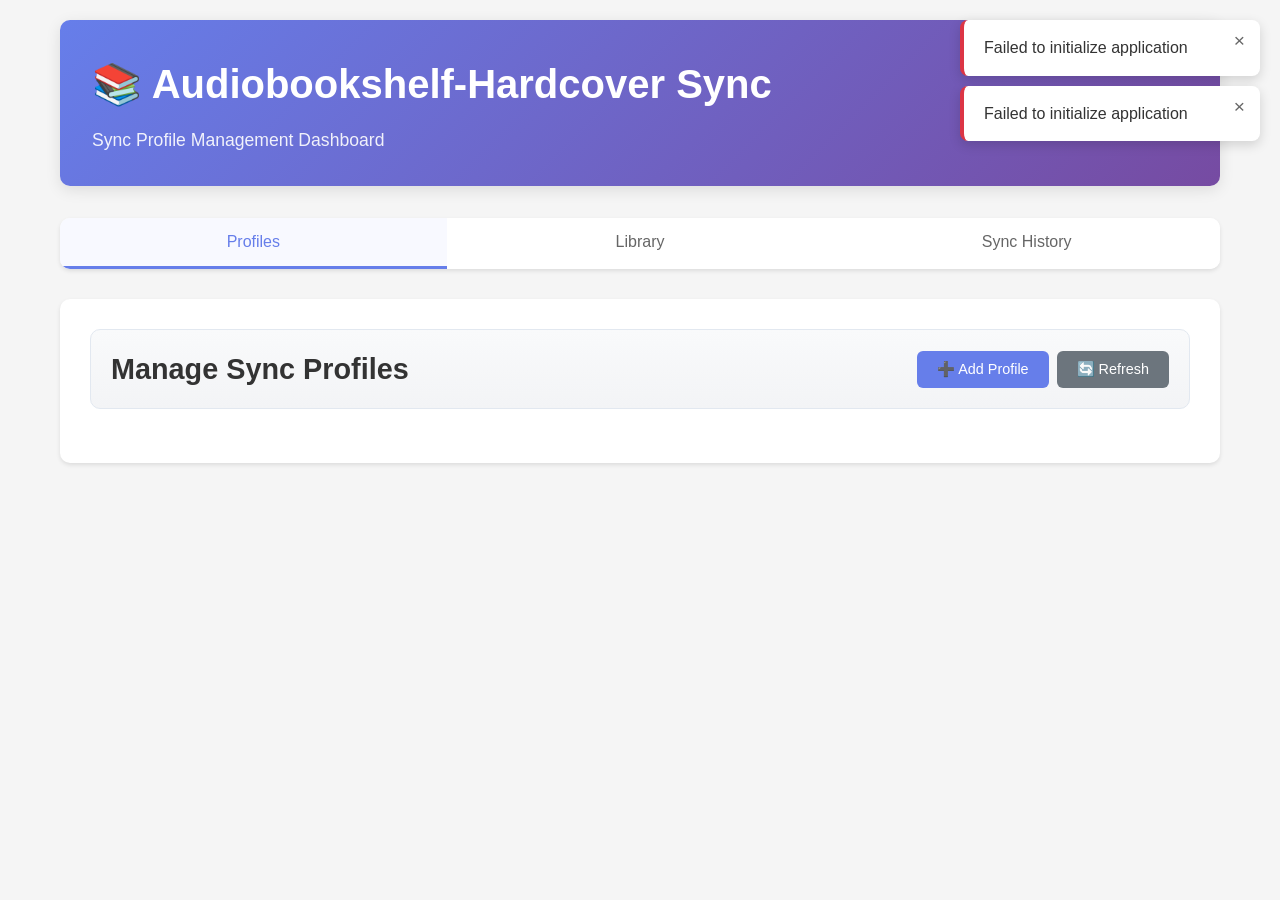
==== commit 0bb7bca6: "Simplify to 3-tab UI: Profiles, Library, Sync History - Remove Sync Status tab (functionality moved " ====
--- a/web/static/index.html
+++ b/web/static/index.html
@@ -24,9 +24,7 @@
         <nav class="tabs">
             <button class="tab-button active" onclick="showTab('users')">Profiles</button>
             <button class="tab-button" onclick="showTab('library')">Library</button>
-            <button class="tab-button" onclick="showTab('sync')">Sync Status</button>
-            <button class="tab-button" onclick="showTab('book-logs')">Book Sync Logs</button>
-            <button class="tab-button" onclick="showTab('add-user')">Add Profile</button>
+            <button class="tab-button" onclick="showTab('history')">Sync History</button>
         </nav>
 
         <!-- Library Tab -->
@@ -49,7 +47,43 @@
         <div id="users-tab" class="tab-content active">
             <div class="section-header">
                 <h2>Manage Sync Profiles</h2>
-                <button class="btn btn-primary" onclick="refreshUsers()">🔄 Refresh</button>
+                <div class="header-controls">
+                    <button class="btn btn-primary" onclick="toggleAddProfileForm()">➕ Add Profile</button>
+                    <button class="btn btn-secondary" onclick="refreshUsers()">🔄 Refresh</button>
+                </div>
+            </div>
+            
+            <!-- Collapsible Add Profile Form -->
+            <div id="add-profile-section" style="display: none; margin-bottom: 1.5rem; padding: 1.5rem; background: #f9f9f9; border-radius: 8px; border: 1px solid #e0e0e0;">
+                <h3 style="margin-top: 0;">Add New Sync Profile</h3>
+                <form id="inline-add-user-form" class="user-form" onsubmit="handleAddUser(event)">
+                    <div style="display: grid; grid-template-columns: repeat(auto-fit, minmax(300px, 1fr)); gap: 1rem;">
+                        <div class="form-group">
+                            <label for="inline-user-id">User ID:</label>
+                            <input type="text" id="inline-user-id" name="id" required placeholder="unique-user-id">
+                        </div>
+                        <div class="form-group">
+                            <label for="inline-user-name">Display Name:</label>
+                            <input type="text" id="inline-user-name" name="name" required placeholder="John Doe">
+                        </div>
+                        <div class="form-group">
+                            <label for="inline-abs-url">Audiobookshelf URL:</label>
+                            <input type="url" id="inline-abs-url" name="audiobookshelf_url" required placeholder="https://your-audiobookshelf.com">
+                        </div>
+                        <div class="form-group">
+                            <label for="inline-abs-token">Audiobookshelf Token:</label>
+                            <input type="password" id="inline-abs-token" name="audiobookshelf_token" required placeholder="Your ABS API token">
+                        </div>
+                        <div class="form-group">
+                            <label for="inline-hc-token">Hardcover Token:</label>
+                            <input type="password" id="inline-hc-token" name="hardcover_token" required placeholder="Your Hardcover API token">
+                        </div>
+                    </div>
+                    <div style="margin-top: 1rem; display: flex; gap: 0.5rem;">
+                        <button type="submit" class="btn btn-primary">Create Profile</button>
+                        <button type="button" class="btn btn-secondary" onclick="toggleAddProfileForm()">Cancel</button>
+                    </div>
+                </form>
             </div>
             
             <div id="users-list" class="users-grid">
@@ -57,32 +91,10 @@
             </div>
         </div>
 
-        <!-- Sync Status Tab -->
-        <div id="sync-tab" class="tab-content">
+        <!-- Sync History Tab (renamed from Book Sync Logs) -->
+        <div id="history-tab" class="tab-content">
             <div class="section-header">
-                <h2>Sync Status</h2>
-                <button class="btn btn-primary" onclick="refreshStatus()">🔄 Refresh</button>
-            </div>
-            
-            <div id="sync-status" class="status-grid">
-                <!-- Sync statuses will be loaded here -->
-            </div>
-            
-            <div id="sync-summary-container" style="margin-top: 2rem; display: none;">
-                <h3>Sync Summary</h3>
-                <div id="sync-summary-tabs" class="tabs" style="margin: 0 0 1rem 0;">
-                    <!-- Profile tabs will be added here -->
-                </div>
-                <div id="sync-summary-content">
-                    <!-- Summary content will be loaded here -->
-                </div>
-            </div>
-        </div>
-
-        <!-- Book Sync Logs Tab -->
-        <div id="book-logs-tab" class="tab-content">
-            <div class="section-header">
-                <h2>Book Sync Logs</h2>
+                <h2>Sync History</h2>
                 <div class="header-controls">
                     <select id="profile-select" onchange="loadBookSyncLogs()" style="padding: 0.5rem; border-radius: 4px; border: 1px solid #ccc;">
                         <option value="">Select a Profile...</option>
@@ -102,140 +114,6 @@
                 <!-- Book sync logs will be loaded here -->
             </div>
         </div>
-        <div id="add-user-tab" class="tab-content">
-            <div class="section-header">
-                <h2>Add New Sync Profile</h2>
-            </div>
-            
-            <form id="add-user-form" class="user-form">
-                <div class="form-group">
-                    <label for="user-id">User ID:</label>
-                    <input type="text" id="user-id" name="id" required placeholder="unique-user-id">
-                    <small>Must be unique and contain only letters, numbers, hyphens, and underscores</small>
-                </div>
-
-                <div class="form-group">
-                    <label for="user-name">Display Name:</label>
-                    <input type="text" id="user-name" name="name" required placeholder="John Doe">
-                </div>
-
-                <div class="form-group">
-                    <label for="abs-url">Audiobookshelf URL:</label>
-                    <input type="url" id="abs-url" name="audiobookshelf_url" required placeholder="https://your-audiobookshelf.com">
-                </div>
-
-                <div class="form-group">
-                    <label for="abs-token">Audiobookshelf Token:</label>
-                    <input type="password" id="abs-token" name="audiobookshelf_token" required placeholder="Your ABS API token">
-                    <button type="button" class="btn-toggle-password" onclick="togglePassword('abs-token')">👁️</button>
-                </div>
-
-                <div class="form-group">
-                    <label for="hc-token">Hardcover Token:</label>
-                    <input type="password" id="hc-token" name="hardcover_token" required placeholder="Your Hardcover API token">
-                    <button type="button" class="btn-toggle-password" onclick="togglePassword('hc-token')">👁️</button>
-                </div>
-
-                <div class="form-section">
-                    <h3>Sync Configuration</h3>
-                    
-                    <div class="form-group">
-                        <label for="conflict-resolution">Conflict Resolution Strategy:</label>
-                        <select id="conflict-resolution" name="conflict_resolution_mode">
-                            <option value="prefer_abs">Prefer AudiobookShelf Progress (default)</option>
-                            <option value="prefer_hardcover">Prefer Hardcover Progress</option>
-                            <option value="prefer_newest">Use Newest Progress</option>
-                            <option value="manual">Manual Review Required</option>
-                        </select>
-                        <small>How to resolve conflicts when progress differs between ABS and Hardcover</small>
-                    </div>
-
-                    <div class="form-group">
-                        <label for="hc-refresh-interval">Hardcover Refresh Interval:</label>
-                        <select id="hc-refresh-interval" name="hc_refresh_interval">
-                            <option value="1h">Every Hour</option>
-                            <option value="6h">Every 6 Hours</option>
-                            <option value="12h">Every 12 Hours</option>
-                            <option value="24h">Every 24 Hours (default)</option>
-                            <option value="7d">Every 7 Days</option>
-                        </select>
-                        <small>How frequently to re-fetch books from Hardcover API</small>
-                    </div>
-                    
-                    <div class="form-group">
-                        <label>
-                            <input type="checkbox" id="incremental" name="incremental" checked>
-                            Enable Incremental Sync
-                        </label>
-                        <small>Only sync books that have changed since last sync</small>
-                    </div>
-
-                    <div class="form-group">
-                        <label for="sync-interval">Sync Interval:</label>
-                        <select id="sync-interval" name="sync_interval">
-                            <option value="1h">1 Hour</option>
-                            <option value="2h">2 Hours</option>
-                            <option value="6h">6 Hours</option>
-                            <option value="12h">12 Hours</option>
-                            <option value="24h">24 Hours</option>
-                        </select>
-                    </div>
-
-                    <div class="form-group">
-                        <label for="minimum-progress">Minimum Progress (0.0-1.0):</label>
-                        <input type="number" id="minimum-progress" name="minimum_progress" min="0" max="1" step="0.01" value="0.01">
-                        <small>Minimum progress threshold to sync a book</small>
-                    </div>
-
-                    <div class="form-group">
-                        <label>
-                            <input type="checkbox" id="sync-want-to-read" name="sync_want_to_read" checked>
-                            Sync "Want to Read" books (0% progress)
-                        </label>
-                    </div>
-
-                    <div class="form-group">
-                        <label>
-                            <input type="checkbox" id="process-unread-books" name="process_unread_books">
-                            Process unread books (0% progress)
-                        </label>
-                        <small>Also process books with 0% progress for mismatches and "want to read" status</small>
-                    </div>
-
-                    <div class="form-group">
-                        <label>
-                            <input type="checkbox" id="sync-owned" name="sync_owned" checked>
-                            Mark synced books as owned in Hardcover
-                        </label>
-                    </div>
-
-                    <div class="form-group">
-                        <label>
-                            <input type="checkbox" id="include-ebooks" name="include_ebooks">
-                            Include Ebooks
-                        </label>
-                        <small>Include items with media type "ebook" in sync (default: off)</small>
-                    </div>
-
-                    <div class="form-group">
-                        <label for="include-libraries">Include Libraries (comma-separated):</label>
-                        <input type="text" id="include-libraries" name="include_libraries" placeholder="Audiobooks, Fiction">
-                        <small>Leave empty to include all libraries</small>
-                    </div>
-
-                    <div class="form-group">
-                        <label for="exclude-libraries">Exclude Libraries (comma-separated):</label>
-                        <input type="text" id="exclude-libraries" name="exclude_libraries" placeholder="Podcasts, Magazines">
-                        <small>Libraries to exclude from sync</small>
-                    </div>
-                </div>
-
-                <div class="form-actions">
-                    <button type="submit" class="btn btn-primary">Create User</button>
-                    <button type="reset" class="btn btn-secondary">Reset Form</button>
-                </div>
-            </form>
-        </div>
     </div>
 
     <!-- Sync Profile Edit Modal -->
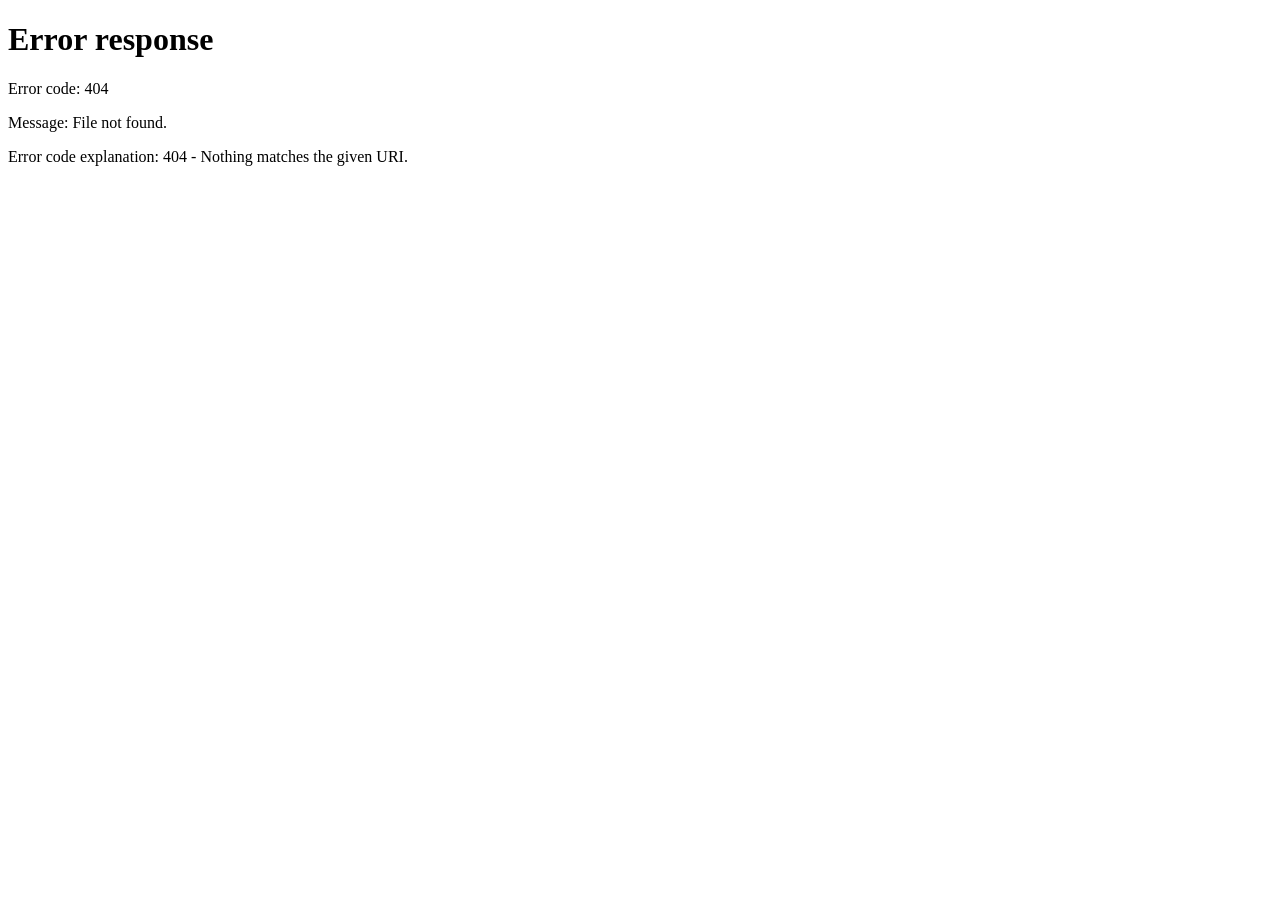
==== commit 4c36aea5: "feat: UI quality of life improvements and collection filtering fix UI Changes: - Rename Library tab " ====
--- a/web/static/index.html
+++ b/web/static/index.html
@@ -3,17 +3,20 @@
 <head>
     <meta charset="UTF-8">
     <meta name="viewport" content="width=device-width, initial-scale=1.0">
-    <title>Audiobookshelf-Hardcover Sync - Sync Profile Management</title>
+    <title>ABS-Hardcover Sync</title>
+    <link rel="icon" type="image/svg+xml" href="favicon.svg">
     <link rel="icon" type="image/x-icon" href="favicon.ico">
-    <link rel="stylesheet" href="styles.css?v=20240815-3">
+    <link rel="stylesheet" href="styles.css?v=20260203-1">
 </head>
 <body>
     <div class="container">
         <header>
             <div class="header-content">
                 <div class="header-left">
-                    <h1>📚 Audiobookshelf-Hardcover Sync</h1>
-                    <p>Sync Profile Management Dashboard</p>
+                    <div class="logo-title">
+                        <img src="favicon.svg" alt="Logo" class="header-logo">
+                        <h1>ABS-Hardcover Sync</h1>
+                    </div>
                 </div>
                 <div class="header-right" id="user-info">
                     <!-- User info will be loaded here -->
@@ -23,18 +26,18 @@
 
         <nav class="tabs">
             <button class="tab-button active" onclick="showTab('users')">Profiles</button>
-            <button class="tab-button" onclick="showTab('library')">Library</button>
-            <button class="tab-button" onclick="showTab('history')">Sync History</button>
+            <button class="tab-button" onclick="showTab('matching')">Matching</button>
+            <button class="tab-button" onclick="showTab('stats')">Stats</button>
         </nav>
 
-        <!-- Library Tab -->
-        <div id="library-tab" class="tab-content">
+        <!-- Matching Tab (formerly Library) -->
+        <div id="matching-tab" class="tab-content">
             <!-- Library HTML will be loaded here dynamically -->
             <div id="library-content">
                 <div class="section-header">
-                    <h2>Book Library</h2>
+                    <h2>Book Matching</h2>
                     <div class="header-controls">
-                        <select id="library-profile-select" onchange="libraryState.profileId = this.value; loadLibraryBooks()" style="padding: 0.5rem; border-radius: 4px; border: 1px solid #ccc;">
+                        <select id="library-profile-select" onchange="onLibraryProfileChange(this.value)" class="header-select">
                             <option value="">Select a Profile...</option>
                         </select>
                     </div>
@@ -54,10 +57,10 @@
             </div>
             
             <!-- Collapsible Add Profile Form -->
-            <div id="add-profile-section" style="display: none; margin-bottom: 1.5rem; padding: 1.5rem; background: #f9f9f9; border-radius: 8px; border: 1px solid #e0e0e0;">
-                <h3 style="margin-top: 0;">Add New Sync Profile</h3>
+            <div id="add-profile-section" class="add-profile-section" style="display: none;">
+                <h3>Add New Sync Profile</h3>
                 <form id="inline-add-user-form" class="user-form" onsubmit="handleAddUser(event)">
-                    <div style="display: grid; grid-template-columns: repeat(auto-fit, minmax(300px, 1fr)); gap: 1rem;">
+                    <div class="add-profile-grid">
                         <div class="form-group">
                             <label for="inline-user-id">User ID:</label>
                             <input type="text" id="inline-user-id" name="id" required placeholder="unique-user-id">
@@ -79,7 +82,7 @@
                             <input type="password" id="inline-hc-token" name="hardcover_token" required placeholder="Your Hardcover API token">
                         </div>
                     </div>
-                    <div style="margin-top: 1rem; display: flex; gap: 0.5rem;">
+                    <div class="add-profile-actions">
                         <button type="submit" class="btn btn-primary">Create Profile</button>
                         <button type="button" class="btn btn-secondary" onclick="toggleAddProfileForm()">Cancel</button>
                     </div>
@@ -91,22 +94,22 @@
             </div>
         </div>
 
-        <!-- Sync History Tab (renamed from Book Sync Logs) -->
-        <div id="history-tab" class="tab-content">
+        <!-- Stats Tab (formerly Sync History) -->
+        <div id="stats-tab" class="tab-content">
             <div class="section-header">
-                <h2>Sync History</h2>
+                <h2>Sync Stats</h2>
                 <div class="header-controls">
-                    <select id="profile-select" onchange="loadBookSyncLogs()" style="padding: 0.5rem; border-radius: 4px; border: 1px solid #ccc;">
+                    <select id="profile-select" onchange="loadBookSyncLogs()" class="header-select">
                         <option value="">Select a Profile...</option>
                     </select>
-                    <select id="status-filter" onchange="loadBookSyncLogs()" style="padding: 0.5rem; border-radius: 4px; border: 1px solid #ccc; margin-left: 0.5rem;">
+                    <select id="status-filter" onchange="loadBookSyncLogs()" class="header-select">
                         <option value="">All Statuses</option>
                         <option value="SYNCED">Synced</option>
                         <option value="SKIPPED">Skipped</option>
                         <option value="ERROR">Errors</option>
                         <option value="NOT_FOUND">Not Found</option>
                     </select>
-                    <button class="btn btn-primary" onclick="loadBookSyncLogs()" style="margin-left: 0.5rem;">🔄 Refresh</button>
+                    <button class="btn btn-primary" onclick="loadBookSyncLogs()">🔄 Refresh</button>
                 </div>
             </div>
             
@@ -121,7 +124,10 @@
         <div class="modal-content">
             <div class="modal-header">
                 <h3>Edit Sync Profile</h3>
-                <button type="button" class="modal-close" onclick="closeEditModal()">&times;</button>
+                <div class="modal-header-actions">
+                    <button type="submit" form="edit-user-form" class="btn btn-primary btn-sm">Update Profile</button>
+                    <button type="button" class="modal-close" onclick="closeEditModal()">&times;</button>
+                </div>
             </div>
             <form id="edit-user-form" class="user-form">
                 <input type="hidden" id="edit-user-id" name="id">
@@ -148,9 +154,111 @@
                     <button type="button" class="btn-toggle-password" onclick="togglePassword('edit-hc-token')">👁️</button>
                 </div>
 
+                <!-- ABS Data Collection Section -->
                 <div class="form-section">
-                    <h3>Sync Configuration</h3>
+                    <h3>📚 AudiobookShelf Data Collection</h3>
+                    <p class="section-description">Control which books are fetched from AudiobookShelf for comparison and sync.</p>
                     
+                    <div class="form-group">
+                        <label>
+                            <input type="checkbox" id="edit-include-ebooks" name="include_ebooks">
+                            Include Ebooks
+                        </label>
+                        <small>Also fetch items with media type "ebook" (default: audiobooks only)</small>
+                    </div>
+
+                    <div class="form-subsection">
+                        <h4>Library Filtering</h4>
+                        <div class="form-group">
+                            <label for="edit-library-filter-mode">Library Filter Mode:</label>
+                            <select id="edit-library-filter-mode" name="library_filter_mode" onchange="handleLibraryFilterModeChange()">
+                                <option value="">All Libraries (no filter)</option>
+                                <option value="include">Include Only Selected</option>
+                                <option value="exclude">Exclude Selected</option>
+                            </select>
+                            <small>Choose whether to include only selected libraries, or exclude selected libraries</small>
+                        </div>
+
+                        <div class="form-group" id="library-select-group" style="display: none;">
+                            <label for="edit-filtered-libraries" id="library-select-label">Select Libraries:</label>
+                            <select id="edit-filtered-libraries" name="filtered_libraries" multiple size="4">
+                                <option value="">Loading libraries...</option>
+                            </select>
+                            <small>Hold Ctrl/Cmd to select multiple libraries</small>
+                        </div>
+                    </div>
+
+                    <div class="form-subsection">
+                        <h4>Collection Filtering</h4>
+                        <div class="form-group">
+                            <label for="edit-include-collections">Include Collections (optional):</label>
+                            <select id="edit-include-collections" name="include_collections" multiple size="4">
+                                <option value="">Loading collections...</option>
+                            </select>
+                            <small>Only fetch books from these collections. Leave empty to include all.</small>
+                        </div>
+
+                        <div class="form-group">
+                            <label for="edit-exclude-collections">Exclude Collections (optional):</label>
+                            <select id="edit-exclude-collections" name="exclude_collections" multiple size="4">
+                                <option value="">Loading collections...</option>
+                            </select>
+                            <small>Exclude books in these collections from sync.</small>
+                        </div>
+                    </div>
+                </div>
+
+                <!-- Book Processing Section -->
+                <div class="form-section">
+                    <h3>📖 Book Processing</h3>
+                    <p class="section-description">Control how individual books are processed during sync.</p>
+                    
+                    <div class="form-group">
+                        <label>
+                            <input type="checkbox" id="edit-process-unread-books" name="process_unread_books" checked onchange="handleProcessUnreadChange()">
+                            <strong>Process 0% Progress Books</strong>
+                        </label>
+                        <small>When enabled, books you haven't started listening to (0% progress) will be processed for matching and status updates. When disabled, only books with listening progress are processed.</small>
+                    </div>
+
+                    <div class="form-group" id="sync-want-to-read-group">
+                        <label>
+                            <input type="checkbox" id="edit-sync-want-to-read" name="sync_want_to_read">
+                            <strong>Sync as "Want to Read"</strong>
+                        </label>
+                        <small>When enabled, 0% progress books will be synced to Hardcover with "Want to Read" status.</small>
+                    </div>
+
+                    <div class="form-group">
+                        <label for="edit-minimum-progress">Minimum Progress Threshold:</label>
+                        <input type="number" id="edit-minimum-progress" name="minimum_progress" min="0" max="1" step="0.01">
+                        <small>Ignore progress changes smaller than this value (0.0-1.0). Default: 0.01 (1%)</small>
+                    </div>
+                </div>
+
+                <!-- Sync Behavior Section -->
+                <div class="form-section">
+                    <h3>🔄 Sync Behavior</h3>
+                    <p class="section-description">Configure how and when syncing occurs.</p>
+                    
+                    <div class="form-group">
+                        <label for="edit-sync-mode">Sync Mode:</label>
+                        <select id="edit-sync-mode" name="sync_mode" onchange="handleSyncModeChange()">
+                            <option value="needs_sync">Needs Sync (books with progress differences)</option>
+                            <option value="sync_all">Sync All (all mapped books)</option>
+                            <option value="collections">Collections (selected collections only)</option>
+                        </select>
+                        <small>Choose which books to sync during batch operations</small>
+                    </div>
+
+                    <div class="form-group" id="collections-select-group" style="display: none;">
+                        <label for="edit-selected-collections">Select Collections to Sync:</label>
+                        <select id="edit-selected-collections" name="selected_collections" multiple size="6">
+                            <option value="">Loading collections...</option>
+                        </select>
+                        <small>Only sync books in these collections</small>
+                    </div>
+
                     <div class="form-group">
                         <label for="edit-conflict-resolution">Conflict Resolution Strategy:</label>
                         <select id="edit-conflict-resolution" name="conflict_resolution_mode">
@@ -161,9 +269,36 @@
                         </select>
                         <small>How to resolve conflicts when progress differs between ABS and Hardcover</small>
                     </div>
-
-                    <div class="form-group">
-                        <label for="edit-hc-refresh-interval">Hardcover Refresh Interval:</label>
+                    
+                    <div class="form-group">
+                        <label>
+                            <input type="checkbox" id="edit-incremental" name="incremental">
+                            Enable Incremental Sync
+                        </label>
+                        <small>Only sync books that have changed since last sync</small>
+                    </div>
+
+                    <div class="form-group">
+                        <label for="edit-sync-interval">Automatic Sync Interval:</label>
+                        <select id="edit-sync-interval" name="sync_interval">
+                            <option value="">Disabled (manual sync only)</option>
+                            <option value="1h">Every Hour</option>
+                            <option value="2h">Every 2 Hours</option>
+                            <option value="6h">Every 6 Hours</option>
+                            <option value="12h">Every 12 Hours</option>
+                            <option value="24h">Every 24 Hours</option>
+                        </select>
+                        <small>How often this profile automatically syncs. Set to "Disabled" for manual sync only.</small>
+                    </div>
+                </div>
+
+                <!-- Hardcover Options Section -->
+                <div class="form-section">
+                    <h3>📗 Hardcover Options</h3>
+                    <p class="section-description">Settings for how data is fetched from and updated in Hardcover.</p>
+                    
+                    <div class="form-group">
+                        <label for="edit-hc-refresh-interval">Data Refresh Interval:</label>
                         <select id="edit-hc-refresh-interval" name="hc_refresh_interval">
                             <option value="1h">Every Hour</option>
                             <option value="6h">Every 6 Hours</option>
@@ -171,81 +306,18 @@
                             <option value="24h">Every 24 Hours (default)</option>
                             <option value="7d">Every 7 Days</option>
                         </select>
-                        <small>How frequently to re-fetch books from Hardcover API</small>
-                    </div>
-                    
-                    <div class="form-group">
-                        <label>
-                            <input type="checkbox" id="edit-incremental" name="incremental">
-                            Enable Incremental Sync
-                        </label>
-                        <small>Only sync books that have changed since last sync</small>
-                    </div>
-
-                    <div class="form-group">
-                        <label for="edit-sync-interval">Sync Interval:</label>
-                        <select id="edit-sync-interval" name="sync_interval">
-                            <option value="1h">1 Hour</option>
-                            <option value="2h">2 Hours</option>
-                            <option value="6h">6 Hours</option>
-                            <option value="12h">12 Hours</option>
-                            <option value="24h">24 Hours</option>
-                        </select>
-                    </div>
-
-                    <div class="form-group">
-                        <label for="edit-minimum-progress">Minimum Progress (0.0-1.0):</label>
-                        <input type="number" id="edit-minimum-progress" name="minimum_progress" min="0" max="1" step="0.01">
-                        <small>Minimum progress threshold to sync a book</small>
-                    </div>
-
-                    <div class="form-group">
-                        <label>
-                            <input type="checkbox" id="edit-sync-want-to-read" name="sync_want_to_read">
-                            Sync "Want to Read" books (0% progress)
-                        </label>
-                    </div>
-
-                    <div class="form-group">
-                        <label>
-                            <input type="checkbox" id="edit-process-unread-books" name="process_unread_books" checked>
-                            Process unread books (0% progress)
-                        </label>
-                        <small>Also process books with 0% progress for mismatches and "want to read" status</small>
+                        <small>How frequently to re-fetch your book data from Hardcover API</small>
                     </div>
 
                     <div class="form-group">
                         <label>
                             <input type="checkbox" id="edit-sync-owned" name="sync_owned">
-                            Mark synced books as owned in Hardcover
+                            Mark synced books as owned
                         </label>
-                    </div>
-
-                    <div class="form-group">
-                        <label>
-                            <input type="checkbox" id="edit-include-ebooks" name="include_ebooks">
-                            Include Ebooks
-                        </label>
-                        <small>Include items with media type "ebook" in sync (default: off)</small>
-                    </div>
-
-                    <div class="form-group">
-                        <label for="edit-include-libraries">Include Libraries (comma-separated):</label>
-                        <input type="text" id="edit-include-libraries" name="include_libraries" placeholder="Audiobooks, Fiction">
-                        <small>Leave empty to include all libraries</small>
-                    </div>
-
-                    <div class="form-group">
-                        <label for="edit-exclude-libraries">Exclude Libraries (comma-separated):</label>
-                        <input type="text" id="edit-exclude-libraries" name="exclude_libraries" placeholder="Podcasts, Magazines">
-                        <small>Libraries to exclude from sync</small>
-                    </div>
-                </div>
-
-                <div class="form-actions">
-                    <button type="submit" class="btn btn-primary">Update Profile</button>
-                    <button type="button" class="btn btn-secondary" onclick="closeEditModal()">Cancel</button>
-                </div>
+                        <small>Add synced audiobooks to your "Owned" list in Hardcover</small>
+                    </div>
+                </div>
+
             </form>
         </div>
     </div>
@@ -287,7 +359,6 @@
 
                 <div class="form-actions">
                     <button type="submit" class="btn btn-primary">Save Settings</button>
-                    <button type="button" class="btn btn-secondary" onclick="closeBookConfigModal()">Cancel</button>
                 </div>
             </form>
         </div>
@@ -327,7 +398,6 @@
 
                 <div class="form-actions">
                     <button type="submit" class="btn btn-primary">Create Mapping</button>
-                    <button type="button" class="btn btn-secondary" onclick="closeBookMappingModal()">Cancel</button>
                 </div>
             </form>
         </div>
--- a/web/static/styles.css
+++ b/web/static/styles.css
@@ -5,27 +5,47 @@
     box-sizing: border-box;
 }
 
+:root {
+    /* Audiobookshelf-inspired color palette */
+    --bg-primary: #1e1e1e;
+    --bg-secondary: #262626;
+    --bg-tertiary: #2d2d2d;
+    --bg-card: #323232;
+    --bg-hover: #3d3d3d;
+    --text-primary: #e8e8e8;
+    --text-secondary: #a0a0a0;
+    --text-muted: #707070;
+    --accent-primary: #1ad691;
+    --accent-secondary: #16b57a;
+    --accent-tertiary: #0d8a5c;
+    --border-color: #404040;
+    --border-light: #4a4a4a;
+    --success: #1ad691;
+    --warning: #f0a020;
+    --danger: #cd5c5c;
+    --info: #5ca8cd;
+}
+
 body {
     font-family: -apple-system, BlinkMacSystemFont, 'Segoe UI', Roboto, Oxygen, Ubuntu, Cantarell, sans-serif;
     line-height: 1.6;
-    color: #333;
-    background-color: #f5f5f5;
+    color: var(--text-primary);
+    background-color: var(--bg-primary);
 }
 
 .container {
-    max-width: 1200px;
+    max-width: 1400px;
     margin: 0 auto;
-    padding: 20px;
-}
-
-/* Header */
+    padding: 12px 20px;
+}
+
+/* Header - Compact Audiobookshelf style */
 header {
-    margin-bottom: 2rem;
-    padding: 2rem;
-    background: linear-gradient(135deg, #667eea 0%, #764ba2 100%);
-    color: white;
-    border-radius: 10px;
-    box-shadow: 0 4px 15px rgba(0, 0, 0, 0.1);
+    margin-bottom: 1rem;
+    padding: 0.75rem 1rem;
+    background: var(--bg-secondary);
+    border-radius: 8px;
+    border: 1px solid var(--border-color);
 }
 
 .header-content {
@@ -33,54 +53,75 @@
     justify-content: space-between;
     align-items: center;
     flex-wrap: wrap;
-    gap: 1rem;
+    gap: 0.75rem;
 }
 
 .header-left {
     text-align: left;
 }
 
-.header-right {
-    display: flex;
-    align-items: center;
-    gap: 1rem;
-}
-
-.user-info {
-    display: flex;
-    align-items: center;
-    gap: 0.5rem;
-    background: rgba(255, 255, 255, 0.1);
-    padding: 0.5rem 1rem;
-    border-radius: 20px;
-    font-size: 0.9rem;
-}
-
-.user-avatar {
+.logo-title {
+    display: flex;
+    align-items: center;
+    gap: 0.75rem;
+}
+
+.header-logo {
     width: 32px;
     height: 32px;
+}
+
+header h1 {
+    font-size: 1.25rem;
+    font-weight: 600;
+    color: var(--text-primary);
+}
+
+.header-right {
+    display: flex;
+    align-items: center;
+    gap: 1rem;
+}
+
+.user-info {
+    display: flex;
+    align-items: center;
+    gap: 0.5rem;
+    background: var(--bg-tertiary);
+    padding: 0.4rem 0.75rem;
+    border-radius: 6px;
+    font-size: 0.85rem;
+    border: 1px solid var(--border-color);
+}
+
+.user-avatar {
+    width: 28px;
+    height: 28px;
     border-radius: 50%;
-    background: rgba(255, 255, 255, 0.2);
+    background: var(--accent-primary);
+    color: var(--bg-primary);
     display: flex;
     align-items: center;
     justify-content: center;
     font-weight: bold;
+    font-size: 0.75rem;
 }
 
 .logout-btn {
-    background: rgba(255, 255, 255, 0.2);
-    color: white;
-    border: 1px solid rgba(255, 255, 255, 0.3);
-    padding: 0.5rem 1rem;
-    border-radius: 5px;
+    background: var(--bg-tertiary);
+    color: var(--text-primary);
+    border: 1px solid var(--border-color);
+    padding: 0.4rem 0.75rem;
+    border-radius: 6px;
     cursor: pointer;
-    font-size: 0.9rem;
+    font-size: 0.85rem;
     transition: all 0.2s;
 }
 
 .logout-btn:hover {
-    background: rgba(255, 255, 255, 0.3);
-    border-color: rgba(255, 255, 255, 0.5);
+    background: var(--bg-hover);
+    border-color: var(--accent-primary);
+    color: var(--accent-primary);
 }
 
 @media (max-width: 768px) {
@@ -92,11 +133,10 @@
     .header-left {
         text-align: center;
     }
-}
-
-header h1 {
-    font-size: 2.5rem;
-    margin-bottom: 10px;
+    
+    .logo-title {
+        justify-content: center;
+    }
 }
 
 header p {
@@ -107,44 +147,44 @@
 /* Tabs */
 .tabs {
     display: flex;
-    margin-bottom: 30px;
-    background: white;
-    border-radius: 10px;
-    box-shadow: 0 2px 4px rgba(0, 0, 0, 0.1);
+    margin-bottom: 1rem;
+    background: var(--bg-secondary);
+    border-radius: 8px;
+    border: 1px solid var(--border-color);
     overflow: hidden;
 }
 
 .tab-button {
     flex: 1;
-    padding: 15px 20px;
+    padding: 0.75rem 1rem;
     border: none;
-    background: white;
-    color: #666;
-    font-size: 1rem;
+    background: transparent;
+    color: var(--text-secondary);
+    font-size: 0.9rem;
     font-weight: 500;
     cursor: pointer;
-    transition: all 0.3s ease;
-    border-bottom: 3px solid transparent;
+    transition: all 0.2s ease;
+    border-bottom: 2px solid transparent;
 }
 
 .tab-button:hover {
-    background: #f8f9fa;
-    color: #333;
+    background: var(--bg-tertiary);
+    color: var(--text-primary);
 }
 
 .tab-button.active {
-    color: #667eea;
-    border-bottom-color: #667eea;
-    background: #f8f9ff;
+    color: var(--accent-primary);
+    border-bottom-color: var(--accent-primary);
+    background: var(--bg-tertiary);
 }
 
 /* Tab Content */
 .tab-content {
     display: none;
-    background: white;
-    border-radius: 10px;
-    padding: 30px;
-    box-shadow: 0 2px 4px rgba(0, 0, 0, 0.1);
+    background: var(--bg-secondary);
+    border-radius: 8px;
+    padding: 1.25rem;
+    border: 1px solid var(--border-color);
 }
 
 .tab-content.active {
@@ -155,47 +195,71 @@
     display: flex;
     justify-content: space-between;
     align-items: center;
-    margin-bottom: 30px;
-    padding-bottom: 15px;
-    border-bottom: 2px solid #eee;
+    margin-bottom: 1.25rem;
+    padding-bottom: 0.75rem;
+    border-bottom: 1px solid var(--border-color);
 }
 
 .section-header h2 {
-    color: #333;
-    font-size: 1.8rem;
+    color: var(--text-primary);
+    font-size: 1.25rem;
+    font-weight: 600;
+}
+
+.header-controls {
+    display: flex;
+    gap: 0.5rem;
+    align-items: center;
+}
+
+.header-select {
+    padding: 0.5rem 0.75rem;
+    border-radius: 6px;
+    border: 1px solid var(--border-color);
+    background: var(--bg-tertiary);
+    color: var(--text-primary);
+    font-size: 0.85rem;
+    cursor: pointer;
+}
+
+.header-select:focus {
+    outline: none;
+    border-color: var(--accent-primary);
 }
 
 /* Buttons */
 .btn {
-    padding: 10px 20px;
+    padding: 0.5rem 1rem;
     border: none;
     border-radius: 6px;
-    font-size: 0.9rem;
+    font-size: 0.85rem;
     font-weight: 500;
     cursor: pointer;
-    transition: all 0.3s ease;
+    transition: all 0.2s ease;
     text-decoration: none;
     display: inline-block;
     text-align: center;
 }
 
 .btn-primary {
-    background: #667eea;
-    color: white;
+    background: var(--accent-primary);
+    color: var(--bg-primary);
 }
 
 .btn-primary:hover {
-    background: #5a6fd8;
+    background: var(--accent-secondary);
     transform: translateY(-1px);
 }
 
 .btn-secondary {
-    background: #6c757d;
-    color: white;
+    background: var(--bg-tertiary);
+    color: var(--text-primary);
+    border: 1px solid var(--border-color);
 }
 
 .btn-secondary:hover {
-    background: #5a6268;
+    background: var(--bg-hover);
+    border-color: var(--accent-primary);
 }
 
 .btn-success {
@@ -204,108 +268,134 @@
 }
 
 .btn-success:hover {
-    background: #218838;
+    background: var(--accent-secondary);
 }
 
 .btn-danger {
-    background: #dc3545;
-    color: white;
+    background: var(--danger);
+    color: var(--text-primary);
 }
 
 .btn-danger:hover {
-    background: #c82333;
+    background: #b84a4a;
 }
 
 .btn-warning {
-    background: #ffc107;
-    color: #212529;
+    background: var(--warning);
+    color: var(--bg-primary);
 }
 
 .btn-warning:hover {
-    background: #e0a800;
+    background: #d08a10;
 }
 
 .btn-small {
-    padding: 6px 12px;
+    padding: 0.35rem 0.75rem;
     font-size: 0.8rem;
+}
+
+/* Add Profile Section */
+.add-profile-section {
+    margin-bottom: 1rem;
+    padding: 1.25rem;
+    background: var(--bg-tertiary);
+    border-radius: 8px;
+    border: 1px solid var(--border-color);
+}
+
+.add-profile-section h3 {
+    margin: 0 0 1rem 0;
+    color: var(--text-primary);
+    font-size: 1rem;
+}
+
+.add-profile-grid {
+    display: grid;
+    grid-template-columns: repeat(auto-fit, minmax(280px, 1fr));
+    gap: 0.75rem;
+}
+
+.add-profile-actions {
+    margin-top: 1rem;
+    display: flex;
+    gap: 0.5rem;
 }
 
 /* Users Grid */
 .users-grid {
     display: grid;
     grid-template-columns: repeat(auto-fill, minmax(350px, 1fr));
-    gap: 20px;
+    gap: 1rem;
 }
 
 .user-card {
-    background: white;
-    border: 1px solid #e2e8f0;
-    border-radius: 12px;
-    padding: 1.5rem;
-    transition: all 0.25s cubic-bezier(0.4, 0, 0.2, 1);
-    box-shadow: 0 1px 3px rgba(0, 0, 0, 0.05);
+    background: var(--bg-card);
+    border: 1px solid var(--border-color);
+    border-radius: 8px;
+    padding: 1.25rem;
+    transition: all 0.2s ease;
     position: relative;
     overflow: hidden;
 }
 
 .user-card:hover {
     transform: translateY(-2px);
-    box-shadow: 0 4px 12px rgba(0, 0, 0, 0.08);
-    border-color: #cbd5e0;
+    border-color: var(--accent-primary);
+    box-shadow: 0 4px 12px rgba(0, 0, 0, 0.2);
 }
 
 .user-card-header {
     display: flex;
     justify-content: space-between;
     align-items: flex-start;
-    margin-bottom: 1.25rem;
+    margin-bottom: 1rem;
     padding-bottom: 0.75rem;
-    border-bottom: 1px solid #edf2f7;
+    border-bottom: 1px solid var(--border-color);
 }
 
 .user-card-header h3 {
-    color: #2d3748;
-    font-size: 1.25rem;
+    color: var(--text-primary);
+    font-size: 1.1rem;
     font-weight: 600;
     margin: 0;
     line-height: 1.4;
 }
 
 .status-badge {
-    font-size: 0.75rem;
+    font-size: 0.7rem;
     font-weight: 600;
-    padding: 0.25rem 0.75rem;
-    border-radius: 9999px;
+    padding: 0.2rem 0.6rem;
+    border-radius: 4px;
     display: inline-flex;
     align-items: center;
-    gap: 0.5rem;
+    gap: 0.4rem;
     white-space: nowrap;
 }
 
 /* Audiobookshelf badge (green subtle) */
 .status-badge.abs {
-    background-color: #ecfdf5; /* emerald-50 */
-    color: #065f46;            /* emerald-900 */
-    border: 1px solid #a7f3d0; /* emerald-200 */
-}
-
-/* Hardcover badge (blue subtle), reserved for future use if needed */
+    background-color: rgba(26, 214, 145, 0.15);
+    color: var(--accent-primary);
+    border: 1px solid rgba(26, 214, 145, 0.3);
+}
+
+/* Hardcover badge (blue subtle) */
 .status-badge.hc {
-    background-color: #eff6ff; /* blue-50 */
-    color: #1d4ed8;            /* blue-700 */
-    border: 1px solid #bfdbfe; /* blue-200 */
+    background-color: rgba(92, 168, 205, 0.15);
+    color: var(--info);
+    border: 1px solid rgba(92, 168, 205, 0.3);
 }
 
 .status-badge.active {
-    background-color: #ebf8ff;
-    color: #2b6cb0;
-    border: 1px solid #bee3f8;
+    background-color: rgba(26, 214, 145, 0.15);
+    color: var(--accent-primary);
+    border: 1px solid rgba(26, 214, 145, 0.3);
 }
 
 .status-badge.inactive {
-    background-color: #f7fafc;
-    color: #718096;
-    border: 1px solid #e2e8f0;
+    background-color: rgba(112, 112, 112, 0.15);
+    color: var(--text-muted);
+    border: 1px solid var(--border-color);
 }
 
 .user-card-body {
@@ -323,23 +413,37 @@
 .user-info-item {
     display: flex;
     align-items: flex-start;
-    gap: 0.75rem;
-    font-size: 0.9375rem;
-    line-height: 1.5;
+    gap: 0.5rem;
+    font-size: 0.9rem;
+    line-height: 1.4;
+    flex-wrap: wrap;
 }
 
 .user-info-item strong {
-    color: #4a5568;
+    color: var(--text-muted);
     font-weight: 500;
-    min-width: 100px;
+    min-width: 90px;
     flex-shrink: 0;
+}
+
+.user-info-item > span {
+    flex: 1;
+    min-width: 0;
+    word-wrap: break-word;
+    overflow-wrap: break-word;
 }
 
 .user-id, .last-sync {
     font-family: 'SFMono-Regular', Consolas, 'Liberation Mono', Menlo, monospace;
-    font-size: 0.875rem;
-    color: #4a5568;
+    font-size: 0.8rem;
+    color: var(--text-secondary);
     word-break: break-all;
+}
+
+/* Profile stats line */
+.user-info-item .text-small {
+    word-wrap: break-word;
+    overflow-wrap: break-word;
 }
 
 .user-card-actions {
@@ -394,30 +498,30 @@
 }
 
 .status-card {
-    background: #f8f9fa;
-    border: 1px solid #dee2e6;
+    background: var(--bg-card);
+    border: 1px solid var(--border-color);
     border-radius: 10px;
     padding: 20px;
     transition: all 0.3s ease;
 }
 
 .status-card.syncing {
-    border-left: 4px solid #ffc107;
-    background: #fff8e1;
+    border-left: 4px solid var(--warning);
+    background: rgba(255, 193, 7, 0.1);
 }
 
 .status-card.completed {
-    border-left: 4px solid #28a745;
-    background: #f1f8e9;
+    border-left: 4px solid var(--success);
+    background: rgba(26, 214, 145, 0.1);
 }
 
 .status-card.error {
-    border-left: 4px solid #dc3545;
-    background: #fdf2f2;
+    border-left: 4px solid var(--danger);
+    background: rgba(229, 83, 83, 0.1);
 }
 
 .status-card.idle {
-    border-left: 4px solid #6c757d;
+    border-left: 4px solid var(--text-muted);
 }
 
 .status-header {
@@ -436,22 +540,22 @@
 }
 
 .status-badge.syncing {
-    background: #ffc107;
-    color: #212529;
+    background: var(--warning);
+    color: var(--bg-primary);
 }
 
 .status-badge.completed {
-    background: #28a745;
+    background: var(--success);
+    color: var(--bg-primary);
+}
+
+.status-badge.error {
+    background: var(--danger);
     color: white;
 }
 
-.status-badge.error {
-    background: #dc3545;
-    color: white;
-}
-
 .status-badge.idle {
-    background: #6c757d;
+    background: var(--text-muted);
     color: white;
 }
 
@@ -464,7 +568,7 @@
 
 /* Sync Counters */
 .sync-counters {
-    background: rgba(0, 0, 0, 0.03);
+    background: rgba(255, 255, 255, 0.03);
     border-radius: 8px;
     padding: 12px;
     margin: 8px 0;
@@ -475,7 +579,7 @@
     justify-content: space-between;
     align-items: center;
     padding: 4px 0;
-    border-bottom: 1px solid rgba(0, 0, 0, 0.05);
+    border-bottom: 1px solid var(--border-color);
 }
 
 .counter-row:last-child {
@@ -484,7 +588,7 @@
 
 .counter-label {
     font-size: 0.9rem;
-    color: #666;
+    color: var(--text-secondary);
 }
 
 .counter-value {
@@ -493,27 +597,27 @@
 }
 
 .counter-value.success {
-    color: #28a745;
+    color: var(--success);
 }
 
 .counter-value.warning {
-    color: #ffc107;
+    color: var(--warning);
 }
 
 .counter-value.muted {
-    color: #6c757d;
+    color: var(--text-muted);
 }
 
 /* Sync Settings Display */
 .sync-settings-display {
     margin-top: 12px;
     padding-top: 12px;
-    border-top: 1px solid rgba(0, 0, 0, 0.1);
+    border-top: 1px solid var(--border-color);
 }
 
 .settings-label {
     font-size: 0.85rem;
-    color: #666;
+    color: var(--text-secondary);
     margin-bottom: 6px;
 }
 
@@ -529,21 +633,21 @@
     padding: 3px 8px;
     border-radius: 12px;
     font-size: 0.75rem;
-    background: #e9ecef;
-    color: #495057;
-    border: 1px solid #dee2e6;
+    background: var(--bg-tertiary);
+    color: var(--text-secondary);
+    border: 1px solid var(--border-color);
 }
 
 .setting-tag.muted {
-    background: #f8f9fa;
-    color: #adb5bd;
-    border-color: #e9ecef;
+    background: var(--bg-secondary);
+    color: var(--text-muted);
+    border-color: var(--border-color);
 }
 
 .setting-tag.warning {
-    background: #fff3cd;
-    color: #856404;
-    border-color: #ffc107;
+    background: rgba(255, 193, 7, 0.15);
+    color: var(--warning);
+    border-color: var(--warning);
 }
 
 .status-actions {
@@ -557,84 +661,129 @@
 }
 
 .form-group {
-    margin-bottom: 20px;
+    margin-bottom: 1rem;
     position: relative;
 }
 
 .form-group label {
     display: block;
-    margin-bottom: 5px;
+    margin-bottom: 0.35rem;
     font-weight: 500;
-    color: #333;
+    color: var(--text-primary);
+    font-size: 0.9rem;
 }
 
 .form-group input,
 .form-group select,
 .form-group textarea {
     width: 100%;
-    padding: 10px;
-    border: 1px solid #ddd;
+    padding: 0.6rem 0.75rem;
+    border: 1px solid var(--border-color);
     border-radius: 6px;
-    font-size: 1rem;
-    transition: border-color 0.3s ease;
+    font-size: 0.9rem;
+    background: var(--bg-tertiary);
+    color: var(--text-primary);
+    transition: all 0.2s ease;
 }
 
 .form-group input:focus,
 .form-group select:focus,
 .form-group textarea:focus {
     outline: none;
-    border-color: #667eea;
-    box-shadow: 0 0 0 3px rgba(102, 126, 234, 0.1);
+    border-color: var(--accent-primary);
+    box-shadow: 0 0 0 2px rgba(26, 214, 145, 0.15);
+}
+
+.form-group input::placeholder {
+    color: var(--text-muted);
 }
 
 .form-group small {
     display: block;
-    margin-top: 5px;
-    color: #666;
-    font-size: 0.85rem;
+    margin-top: 0.35rem;
+    color: var(--text-secondary);
+    font-size: 0.8rem;
 }
 
 .form-group input[type="checkbox"] {
     width: auto;
-    margin-right: 8px;
+    margin-right: 0.5rem;
+    accent-color: var(--accent-primary);
 }
 
 .form-section {
-    margin: 30px 0;
-    padding: 20px;
-    background: #f8f9fa;
+    margin: 1.25rem 0;
+    padding: 1rem;
+    background: var(--bg-tertiary);
     border-radius: 8px;
-    border: 1px solid #e9ecef;
+    border: 1px solid var(--border-color);
 }
 
 .form-section h3 {
-    margin-bottom: 20px;
-    color: #333;
-    font-size: 1.2rem;
+    margin-bottom: 0.5rem;
+    color: var(--text-primary);
+    font-size: 1rem;
+}
+
+.form-section .section-description {
+    color: var(--text-secondary);
+    font-size: 0.85rem;
+    margin-bottom: 1rem;
+    padding-bottom: 0.75rem;
+    border-bottom: 1px solid var(--border-color);
+}
+
+.form-subsection {
+    margin: 1rem 0;
+    padding: 0.75rem;
+    background: var(--bg-card);
+    border-radius: 6px;
+    border: 1px solid var(--border-color);
+}
+
+.form-subsection h4 {
+    margin: 0 0 0.75rem 0;
+    color: var(--text-primary);
+    font-size: 0.9rem;
+    font-weight: 600;
+}
+
+/* Disabled form group styling */
+.form-group.disabled-group {
+    opacity: 0.4;
+    pointer-events: none;
+}
+
+.form-group.disabled-group label {
+    cursor: not-allowed;
+}
+
+.form-group.disabled-group input:disabled {
+    cursor: not-allowed;
 }
 
 .form-actions {
     display: flex;
-    gap: 15px;
-    margin-top: 30px;
-    padding-top: 20px;
-    border-top: 1px solid #eee;
+    gap: 0.75rem;
+    margin-top: 1rem;
+    padding-top: 0.75rem;
+    border-top: 1px solid var(--border-color);
 }
 
 .btn-toggle-password {
     position: absolute;
     right: 10px;
-    top: 32px;
+    top: 28px;
     background: none;
     border: none;
     cursor: pointer;
-    font-size: 1.2rem;
-    color: #666;
+    font-size: 1rem;
+    color: var(--text-secondary);
     padding: 5px;
 }
 
 .btn-toggle-password:hover {
-    color: #333;
+    color: var(--accent-primary);
 }
 
 /* Modal */
@@ -646,7 +795,7 @@
     top: 0;
     width: 100%;
     height: 100%;
-    background-color: rgba(0, 0, 0, 0.5);
+    background-color: rgba(0, 0, 0, 0.7);
     overflow: auto;
 }
 
@@ -665,13 +814,24 @@
     display: flex;
     justify-content: space-between;
     align-items: center;
-    padding: 20px 30px;
-    border-bottom: 1px solid #eee;
+    padding: 0.75rem 1rem;
+    border-bottom: 1px solid var(--border-color);
+    position: sticky;
+    top: 0;
+    background: var(--bg-secondary);
+    z-index: 10;
 }
 
 .modal-header h3 {
     margin: 0;
-    color: #333;
+    color: var(--text-primary);
+    font-size: 1.1rem;
+}
+
+.modal-header-actions {
+    display: flex;
+    align-items: center;
+    gap: 0.75rem;
 }
 
 .modal-close {
@@ -679,36 +839,38 @@
     border: none;
     font-size: 1.5rem;
     cursor: pointer;
-    color: #666;
-    padding: 5px;
+    color: var(--text-secondary);
+    padding: 0.25rem 0.5rem;
     border-radius: 4px;
-    transition: all 0.3s ease;
+    transition: all 0.2s ease;
+    line-height: 1;
 }
 
 .modal-close:hover {
-    background: #f8f9fa;
-    color: #333;
+    background: var(--bg-hover);
+    color: var(--accent-primary);
 }
 
 .modal-content {
-    background: #ffffff;
-    margin: 60px auto; /* center vertically with some top space */
-    border-radius: 10px;
+    background: var(--bg-secondary);
+    margin: 30px auto;
+    border-radius: 8px;
     width: 95%;
-    max-width: 740px;
-    box-shadow: 0 10px 30px rgba(0, 0, 0, 0.15);
+    max-width: 720px;
+    border: 1px solid var(--border-color);
+    box-shadow: 0 10px 40px rgba(0, 0, 0, 0.4);
     display: flex;
     flex-direction: column;
-    overflow: hidden; /* keep rounded corners when inner scrolls */
+    overflow: hidden;
     animation: modalSlideIn 0.2s ease-out;
 }
 
 .modal .user-form {
-    padding: 30px;
+    padding: 1rem;
     max-width: none;
     overflow-y: auto;
     flex: 1;
-    max-height: calc(95vh - 80px); /* Account for header height */
+    max-height: calc(95vh - 60px);
 }
 
 /* Loading Overlay */
@@ -720,7 +882,7 @@
     top: 0;
     width: 100%;
     height: 100%;
-    background-color: rgba(255, 255, 255, 0.9);
+    background-color: rgba(30, 30, 30, 0.9);
     backdrop-filter: blur(4px);
     opacity: 0;
     transition: opacity 0.3s ease-in-out;
@@ -739,8 +901,8 @@
 .loading-spinner {
     width: 50px;
     height: 50px;
-    border: 4px solid #f3f3f3;
-    border-top: 4px solid #667eea;
+    border: 4px solid var(--bg-tertiary);
+    border-top: 4px solid var(--accent-primary);
     border-radius: 50%;
     animation: spin 1s linear infinite;
     margin-bottom: 20px;
@@ -753,7 +915,7 @@
 
 .loading-overlay p {
     font-size: 1.1rem;
-    color: #666;
+    color: var(--text-secondary);
     margin-top: 15px;
     font-weight: 500;
 }
@@ -763,12 +925,12 @@
 /* ==================== */
 
 .sync-summary {
-    background: #ffffff;
+    background: var(--bg-card);
     border-radius: 12px;
-    box-shadow: 0 4px 20px rgba(0, 0, 0, 0.05);
+    box-shadow: 0 4px 20px rgba(0, 0, 0, 0.2);
     margin: 2rem 0;
     overflow: hidden;
-    border: 1px solid #e2e8f0;
+    border: 1px solid var(--border-color);
     padding: 2rem;
 }
 
@@ -778,18 +940,18 @@
     align-items: center;
     margin-bottom: 2rem;
     padding-bottom: 1rem;
-    border-bottom: 1px solid #e2e8f0;
+    border-bottom: 1px solid var(--border-color);
 }
 
 .summary-header h3 {
     margin: 0;
-    color: #2d3748;
+    color: var(--text-primary);
     font-size: 1.5rem;
     font-weight: 600;
 }
 
 .last-sync {
-    color: #718096;
+    color: var(--text-secondary);
     font-size: 0.9375rem;
 }
 
@@ -801,43 +963,43 @@
 }
 
 .stat-item {
-    background: #ffffff;
+    background: var(--bg-tertiary);
     border-radius: 10px;
     padding: 1.5rem;
     text-align: center;
-    border-left: 4px solid #667eea;
-    box-shadow: 0 2px 4px rgba(0, 0, 0, 0.05);
+    border-left: 4px solid var(--accent-primary);
+    box-shadow: 0 2px 4px rgba(0, 0, 0, 0.15);
     transition: all 0.2s ease;
 }
 
 .stat-item.success {
-    border-left-color: #48bb78;
+    border-left-color: var(--success);
 }
 
 .stat-item.warning {
-    border-left-color: #ecc94b;
+    border-left-color: var(--warning);
 }
 
 .stat-item.info {
-    border-left-color: #4299e1;
+    border-left-color: var(--info);
 }
 
 .stat-item.muted {
-    border-left-color: #a0aec0;
-    background: #f7fafc;
+    border-left-color: var(--text-muted);
+    background: var(--bg-secondary);
 }
 
 .stat-value {
     font-size: 2rem;
     font-weight: 700;
-    color: #2d3748;
+    color: var(--text-primary);
     margin-bottom: 0.5rem;
     line-height: 1.2;
     display: block;
 }
 
 .stat-label {
-    color: #718096;
+    color: var(--text-secondary);
     font-size: 0.875rem;
     display: block;
 }
@@ -846,14 +1008,14 @@
 .detailed-settings-section {
     margin: 1.5rem 0;
     padding: 1rem;
-    background: #f8fafc;
+    background: var(--bg-tertiary);
     border-radius: 8px;
-    border: 1px solid #e2e8f0;
+    border: 1px solid var(--border-color);
 }
 
 .detailed-settings-section h4 {
     margin: 0 0 1rem 0;
-    color: #4a5568;
+    color: var(--text-secondary);
     font-size: 1rem;
 }
 
@@ -867,18 +1029,18 @@
 .settings-table td {
     padding: 0.5rem 0.75rem;
     text-align: left;
-    border-bottom: 1px solid #e2e8f0;
+    border-bottom: 1px solid var(--border-color);
 }
 
 .settings-table th {
-    background: #edf2f7;
+    background: var(--bg-secondary);
     font-weight: 600;
-    color: #4a5568;
+    color: var(--text-secondary);
 }
 
 .settings-table td:first-child {
     font-weight: 500;
-    color: #2d3748;
+    color: var(--text-primary);
 }
 
 .settings-table td:nth-child(2) {
@@ -886,16 +1048,16 @@
 }
 
 .settings-table .setting-desc {
-    color: #718096;
+    color: var(--text-secondary);
     font-size: 0.85rem;
 }
 
 .settings-table .warning-row {
-    background: #fffaf0;
+    background: rgba(255, 193, 7, 0.1);
 }
 
 .settings-table .warning-row td {
-    color: #c05621;
+    color: var(--warning);
 }
 
 /* Book List */
@@ -906,28 +1068,28 @@
 }
 
 .book-item {
-    background: #f8fafc;
+    background: var(--bg-tertiary);
     border-radius: 8px;
     padding: 1.5rem;
-    border: 1px solid #e2e8f0;
+    border: 1px solid var(--border-color);
     transition: all 0.2s ease;
 }
 
 .book-item:hover {
-    background: #f1f5f9;
+    background: var(--bg-hover);
     transform: translateX(3px);
 }
 
 .book-title {
     font-weight: 600;
-    color: #1a202c;
+    color: var(--text-primary);
     font-size: 1.125rem;
     margin: 0 0 0.25rem;
     line-height: 1.4;
 }
 
 .book-subtitle {
-    color: #4a5568;
+    color: var(--text-secondary);
     font-size: 0.9375rem;
     margin: 0 0 0.75rem;
     font-style: italic;
@@ -938,7 +1100,7 @@
     grid-template-columns: repeat(auto-fill, minmax(200px, 1fr));
     gap: 0.75rem 1.5rem;
     font-size: 0.875rem;
-    color: #4a5568;
+    color: var(--text-secondary);
     margin: 0.75rem 0 0;
 }
 
@@ -947,35 +1109,35 @@
 }
 
 .book-meta strong {
-    color: #4a5568;
+    color: var(--text-secondary);
     font-weight: 500;
 }
 
 .book-error {
-    color: #e53e3e;
-    background: #fff5f5;
+    color: var(--danger);
+    background: rgba(229, 83, 83, 0.1);
     padding: 0.75rem;
     border-radius: 6px;
     margin-top: 1rem;
     font-size: 0.875rem;
     line-height: 1.5;
-    border-top: 1px dashed #fed7d7;
+    border-top: 1px dashed rgba(229, 83, 83, 0.3);
 }
 
 .book-reason {
-    color: #dd6b20;
-    background: #fffaf0;
+    color: var(--warning);
+    background: rgba(255, 193, 7, 0.1);
     padding: 0.75rem;
     border-radius: 6px;
     margin-top: 0.5rem;
     font-size: 0.875rem;
     line-height: 1.5;
-    border-top: 1px dashed #feebc8;
+    border-top: 1px dashed rgba(255, 193, 7, 0.3);
 }
 
 /* Mismatch Styles */
 .mismatch-help {
-    color: #718096;
+    color: var(--text-secondary);
     font-size: 0.9375rem;
     margin: 0 0 1.5rem;
     line-height: 1.6;
@@ -983,25 +1145,25 @@
 }
 
 .mismatch-item {
-    background: #ffffff;
+    background: var(--bg-card);
     border-radius: 0.75rem;
     padding: 1.5rem;
     margin-bottom: 1.5rem;
-    border: 1px solid #e2e8f0;
-    box-shadow: 0 1px 2px 0 rgba(0, 0, 0, 0.03);
+    border: 1px solid var(--border-color);
+    box-shadow: 0 1px 2px 0 rgba(0, 0, 0, 0.15);
     transition: all 0.2s cubic-bezier(0.4, 0, 0.2, 1);
     overflow: hidden;
 }
 
 .mismatch-item:hover {
-    box-shadow: 0 4px 6px -1px rgba(0, 0, 0, 0.06), 0 2px 4px -1px rgba(0, 0, 0, 0.03);
-    border-color: #e2e8f0;
+    box-shadow: 0 4px 6px -1px rgba(0, 0, 0, 0.2), 0 2px 4px -1px rgba(0, 0, 0, 0.1);
+    border-color: var(--accent-primary);
 }
 
 .mismatch-header {
     margin: 0 0 1.25rem 0;
     padding: 0 0 1rem 0;
-    border-bottom: 1px solid #f0f4f8;
+    border-bottom: 1px solid var(--border-color);
     position: relative;
 }
 
@@ -1012,13 +1174,13 @@
     left: 0;
     width: 3rem;
     height: 2px;
-    background: #4f46e5;
+    background: var(--accent-primary);
     border-radius: 1px;
 }
 
 .mismatch-title {
     font-weight: 600;
-    color: #1a202c;
+    color: var(--text-primary);
     font-size: 1.125rem;
     margin: 0 0 0.25rem 0;
     line-height: 1.4;
@@ -1026,7 +1188,7 @@
 }
 
 .mismatch-subtitle {
-    color: #4a5568;
+    color: var(--text-secondary);
     font-size: 0.875rem;
     margin: 0.25rem 0 0 0;
     line-height: 1.5;
@@ -1037,11 +1199,11 @@
 .mismatch-reason {
     margin-top: 1.5rem;
     padding: 0.875rem 1rem;
-    background-color: #fff8f0;
-    border-left: 4px solid #ed8936;
+    background-color: rgba(255, 193, 7, 0.1);
+    border-left: 4px solid var(--warning);
     border-radius: 0 4px 4px 0;
     font-size: 0.9375rem;
-    color: #9c4221;
+    color: var(--warning);
     line-height: 1.5;
 }
 
@@ -1049,9 +1211,9 @@
 .mismatch-comparison {
     width: 100%;
     margin: 1.25rem 0 0;
-    background: #ffffff;
+    background: var(--bg-tertiary);
     border-radius: 0.5rem;
-    border: 1px solid #e2e8f0;
+    border: 1px solid var(--border-color);
     overflow: hidden;
     box-sizing: border-box;
     display: grid;
@@ -1091,7 +1253,7 @@
 }
 
 .comparison-column {
-    background: #ffffff;
+    background: var(--bg-card);
     padding: 1.5rem;
     box-sizing: border-box;
     min-width: 0; /* Prevent flex items from overflowing */
@@ -1099,22 +1261,22 @@
 
 .comparison-column:first-child {
     grid-area: left;
-    border-right: 1px solid #f0f4f8;
+    border-right: 1px solid var(--border-color);
 }
 
 .comparison-column:last-child {
     grid-area: right;
-    border-left: 1px solid #f0f4f8;
+    border-left: 1px solid var(--border-color);
 }
 
 /* First column */
 .comparison-column:first-child {
-    border-right: 1px solid #f0f4f8;
+    border-right: 1px solid var(--border-color);
 }
 
 /* Second column */
 .comparison-column:last-child {
-    border-left: 1px solid #f0f4f8;
+    border-left: 1px solid var(--border-color);
 }
 
 .comparison-column:first-child {
@@ -1127,8 +1289,8 @@
     display: flex !important;
     align-items: center;
     justify-content: center;
-    background: #f8fafc;
-    color: #94a3b8;
+    background: var(--bg-tertiary);
+    color: var(--text-muted);
     font-size: 1.25rem;
     font-weight: 300;
     min-width: 60px;
@@ -1140,29 +1302,29 @@
 }
 
 .comparison-column:first-child {
-    border-right: 1px solid #f0f4f8;
+    border-right: 1px solid var(--border-color);
     padding-right: 1.5rem;
 }
 
 .comparison-column:last-child {
-    border-left: 1px solid #f0f4f8;
+    border-left: 1px solid var(--border-color);
     padding-left: 1.5rem;
     margin-left: -1px;
 }
 
 .comparison-column.no-data {
-    background: #f8fafc;
+    background: var(--bg-secondary);
     opacity: 0.85;
 }
 
 .comparison-header {
     font-weight: 700;
-    color: #374151;
+    color: var(--text-primary);
     margin: -0.25rem 0 1rem 0;
     padding: 0.5rem 0.75rem;
-    border: 1px solid #e5e7eb;
+    border: 1px solid var(--border-color);
     border-radius: 8px;
-    background: #f8fafc;
+    background: var(--bg-tertiary);
     display: flex;
     align-items: center;
     gap: 0.5rem;
@@ -1172,7 +1334,7 @@
 }
 
 .comparison-header i {
-    color: #a0aec0;
+    color: var(--text-muted);
     font-size: 1.1em;
     width: 1.25rem;
     text-align: center;
@@ -1186,8 +1348,8 @@
     font-size: 1.25rem;
     font-weight: 300;
     padding: 0 1rem;
-    background: #f8fafc;
-    color: #a0aec0;
+    background: var(--bg-tertiary);
+    color: var(--text-muted);
     position: relative;
     align-self: center;
 }
@@ -1199,7 +1361,7 @@
     top: 1rem;
     bottom: 1rem;
     width: 1px;
-    background: linear-gradient(to bottom, transparent, #e2e8f0, transparent);
+    background: linear-gradient(to bottom, transparent, var(--border-color), transparent);
 }
 
 .comparison-arrow:before {
@@ -1217,9 +1379,9 @@
     gap: 0.5rem;
     margin: 0;
     padding: 1rem;
-    background: #f8f9fa;
+    background: var(--bg-tertiary);
     border-radius: 0.5rem;
-    box-shadow: 0 0.125rem 0.25rem rgba(0, 0, 0, 0.075);
+    box-shadow: 0 0.125rem 0.25rem rgba(0, 0, 0, 0.15);
 }
 
 .comparison-details > div {
@@ -1234,12 +1396,12 @@
 }
 
 .comparison-details > div:not(:last-child) {
-    border-bottom: 1px solid #f8fafc;
+    border-bottom: 1px solid var(--border-color);
     border-radius: 0.25rem;
 }
 
 .comparison-details strong {
-    color: #4a5568;
+    color: var(--text-secondary);
     font-weight: 600;
     position: relative;
     padding-right: 0.75rem;
@@ -1252,7 +1414,7 @@
     content: ':';
     position: absolute;
     right: 0.5rem;
-    color: #cbd5e0;
+    color: var(--text-muted);
 }
 
 .comparison-details span {
@@ -1261,16 +1423,16 @@
     word-break: normal;
     overflow-wrap: break-word;
     line-height: 1.5;
-    color: #2d3748;
+    color: var(--text-primary);
 }
 
 /* Description styling */
 .comparison-details .description {
     margin: 0.5rem 0 0 0;
     padding: 0.75rem;
-    background: white;
+    background: var(--bg-secondary);
     border-radius: 0.375rem;
-    border-left: 3px solid #6c757d;
+    border-left: 3px solid var(--text-muted);
     font-size: 0.9rem;
     line-height: 1.5;
     white-space: pre-line;
@@ -1279,7 +1441,7 @@
 
 /* Code styling for IDs and other code-like elements */
 .comparison-details code {
-    background: #e9ecef;
+    background: var(--bg-secondary);
     padding: 0.2rem 0.4rem;
     border-radius: 0.25rem;
     font-family: SFMono-Regular, Menlo, Monaco, Consolas, "Liberation Mono", "Courier New", monospace;
@@ -1300,14 +1462,14 @@
     max-width: 100%;
     height: auto;
     border-radius: 0.375rem;
-    box-shadow: 0 0.125rem 0.25rem rgba(0, 0, 0, 0.1);
+    box-shadow: 0 0.125rem 0.25rem rgba(0, 0, 0, 0.2);
     margin-bottom: 1rem;
-    border: 1px solid #e2e8f0;
+    border: 1px solid var(--border-color);
 }
 
 /* Make sure links are properly styled */
 .comparison-details a {
-    color: #3182ce;
+    color: var(--info);
     text-decoration: none;
 }
 
@@ -1317,31 +1479,31 @@
 
 /* Highlight differences */
 .comparison-details div[data-different="true"] {
-    background-color: #fffbeb;
+    background-color: rgba(245, 158, 11, 0.1);
     position: relative;
     margin: 0 -0.5rem;
     padding-left: 0.5rem;
     padding-right: 0.5rem;
     border-radius: 0.25rem;
-    border-left: 2px solid #f59e0b;
+    border-left: 2px solid var(--warning);
 }
 
 .comparison-details div[data-different="true"]:hover {
-    background-color: #fef3c7;
+    background-color: rgba(245, 158, 11, 0.15);
 }
 
 .comparison-details div[data-different="true"] strong {
-    color: #b45309;
+    color: var(--warning);
     font-weight: 600;
     position: relative;
 }
 
 .comparison-details div[data-different="true"] strong:after {
-    color: #f59e0b;
+    color: var(--warning);
 }
 
 .comparison-details div[data-different="true"] span {
-    color: #92400e;
+    color: var(--warning);
     font-weight: 500;
     position: relative;
 }
@@ -1356,7 +1518,7 @@
     width: 4px;
     height: 4px;
     border-radius: 50%;
-    background-color: #f59e0b;
+    background-color: var(--warning);
     opacity: 0.8;
 }
 
@@ -1374,23 +1536,23 @@
 
 .data-missing {
     font-size: 0.75rem;
-    color: #e53e3e;
+    color: var(--danger);
     font-weight: 500;
-    background: #fff5f5;
+    background: rgba(229, 83, 83, 0.1);
     padding: 0.25rem 0.5rem;
     border-radius: 4px;
     margin-left: auto;
     text-transform: none;
     letter-spacing: normal;
-    border: 1px solid #fed7d7;
+    border: 1px solid rgba(229, 83, 83, 0.3);
 }
 
 .mismatch-reason {
     margin-top: 1.25rem;
     padding: 0.75rem 1rem;
-    background-color: #fffaf0;
-    border-left: 3px solid #ecc94b;
-    color: #975a16;
+    background-color: rgba(255, 193, 7, 0.1);
+    border-left: 3px solid var(--warning);
+    color: var(--warning);
     font-size: 0.875rem;
     border-radius: 0 4px 4px 0;
     font-style: italic;
@@ -1400,14 +1562,14 @@
 .section-header {
     margin-bottom: 1.5rem;
     padding: 1rem 1.25rem;
-    border: 1px solid #e2e8f0;
+    border: 1px solid var(--border-color);
     border-radius: 10px;
-    background: linear-gradient(180deg, #f9fafb, #f3f4f6);
+    background: var(--bg-tertiary);
 }
 
 .section-header h3 {
     font-size: 1.6rem;
-    color: #1f2937;
+    color: var(--text-primary);
     margin: 0;
     font-weight: 700;
     display: flex;
@@ -1426,17 +1588,17 @@
 
 /* Ensure consistent card styling */
 .summary-section {
-    background: #ffffff;
+    background: var(--bg-card);
     border-radius: 12px;
     padding: 1.75rem 2rem;
-    border: 1px solid #e2e8f0;
-    box-shadow: 0 4px 6px -1px rgba(0, 0, 0, 0.1), 0 2px 4px -1px rgba(0, 0, 0, 0.06);
+    border: 1px solid var(--border-color);
+    box-shadow: 0 4px 6px -1px rgba(0, 0, 0, 0.2), 0 2px 4px -1px rgba(0, 0, 0, 0.1);
     margin-bottom: 2rem;
     transition: all 0.2s ease;
 }
 
 .summary-section:hover {
-    box-shadow: 0 10px 15px -3px rgba(0, 0, 0, 0.1), 0 4px 6px -2px rgba(0, 0, 0, 0.05);
+    box-shadow: 0 10px 15px -3px rgba(0, 0, 0, 0.25), 0 4px 6px -2px rgba(0, 0, 0, 0.15);
     transform: translateY(-1px);
 }
 
@@ -1513,10 +1675,10 @@
 
 /* Sync Summary Styles */
 .sync-summary {
-    background: #ffffff;
+    background: var(--bg-card);
     border-radius: 8px;
     padding: 2rem;
-    box-shadow: 0 1px 3px rgba(0, 0, 0, 0.1);
+    box-shadow: 0 1px 3px rgba(0, 0, 0, 0.2);
     margin: 2rem 0;
 }
 
@@ -1526,17 +1688,17 @@
     align-items: center;
     margin-bottom: 2rem;
     padding-bottom: 1rem;
-    border-bottom: 1px solid #e9ecef;
+    border-bottom: 1px solid var(--border-color);
 }
 
 .summary-header h3 {
     margin: 0;
-    color: #2d3748;
+    color: var(--text-primary);
     font-size: 1.5rem;
 }
 
 .last-sync {
-    color: #718096;
+    color: var(--text-secondary);
     font-size: 0.9rem;
 }
 
@@ -1548,33 +1710,33 @@
 }
 
 .stat-item {
-    background: #f8fafc;
+    background: var(--bg-tertiary);
     border-radius: 8px;
     padding: 1.5rem;
     text-align: center;
-    border: 1px solid #e2e8f0;
+    border: 1px solid var(--border-color);
     transition: all 0.2s ease;
 }
 
 .stat-item:hover {
     transform: translateY(-2px);
-    box-shadow: 0 4px 6px rgba(0, 0, 0, 0.05);
+    box-shadow: 0 4px 6px rgba(0, 0, 0, 0.15);
 }
 
 .stat-item.success {
-    border-left: 4px solid #48bb78;
+    border-left: 4px solid var(--success);
 }
 
 .stat-item.info {
-    border-left: 4px solid #4299e1;
+    border-left: 4px solid var(--info);
 }
 
 .stat-item.warning {
-    border-left: 4px solid #ed8936;
+    border-left: 4px solid var(--warning);
 }
 
 .stat-item.error {
-    border-left: 4px solid #f56565;
+    border-left: 4px solid var(--danger);
 }
 
 .stat-value {
@@ -1583,12 +1745,12 @@
     font-weight: 700;
     line-height: 1;
     margin-bottom: 0.5rem;
-    color: #2d3748;
+    color: var(--text-primary);
 }
 
 .stat-label {
     font-size: 0.875rem;
-    color: #718096;
+    color: var(--text-secondary);
     text-transform: uppercase;
     letter-spacing: 0.05em;
     font-weight: 600;
@@ -1597,14 +1759,14 @@
 .summary-section {
     margin-top: 2.5rem;
     padding-top: 1.5rem;
-    border-top: 1px solid #e9ecef;
+    border-top: 1px solid var(--border-color);
 }
 
 .summary-section h4 {
     margin: 0 0 1.25rem 0;
     padding-bottom: 0.75rem;
-    border-bottom: 2px solid #e9ecef;
-    color: #2d3748;
+    border-bottom: 2px solid var(--border-color);
+    color: var(--text-primary);
     font-size: 1.25rem;
     font-weight: 600;
 }
@@ -1615,20 +1777,20 @@
 }
 
 .book-item {
-    background: #ffffff;
+    background: var(--bg-card);
     border-radius: 8px;
     padding: 1.25rem;
-    border: 1px solid #e2e8f0;
+    border: 1px solid var(--border-color);
     transition: all 0.2s ease;
 }
 
 .book-item:hover {
-    box-shadow: 0 4px 6px rgba(0, 0, 0, 0.05);
+    box-shadow: 0 4px 6px rgba(0, 0, 0, 0.15);
     transform: translateY(-1px);
 }
 
 .comparison-column {
-    background: #ffffff;
+    background: var(--bg-card);
     padding: 1.5rem;
     display: flex;
     flex-direction: column;
@@ -1640,11 +1802,11 @@
 }
 
 .comparison-column:first-child {
-    border-right: 1px solid #edf2f7;
+    border-right: 1px solid var(--border-color);
 }
 
 .comparison-column:last-child {
-    border-left: 1px solid #edf2f7;
+    border-left: 1px solid var(--border-color);
     margin-left: -1px;
 }
 
@@ -1653,8 +1815,8 @@
 }
 
 .comparison-column.no-data {
-    background-color: #f8fafc;
-    color: #a0aec0;
+    background-color: var(--bg-secondary);
+    color: var(--text-muted);
     display: flex;
     align-items: center;
     justify-content: center;
@@ -1663,10 +1825,10 @@
 
 .comparison-header {
     font-weight: 600;
-    color: #4a5568;
+    color: var(--text-secondary);
     margin: -0.5rem 0 1rem 0;
     padding: 0.5rem 0 0.75rem 0;
-    border-bottom: 1px solid #edf2f7;
+    border-bottom: 1px solid var(--border-color);
     display: flex;
     align-items: center;
     gap: 0.5rem;
@@ -1677,7 +1839,7 @@
 }
 
 .comparison-header i {
-    color: #a0aec0;
+    color: var(--text-muted);
     font-size: 1.1em;
     width: 1.25rem;
     text-align: center;
@@ -1690,9 +1852,9 @@
     flex-grow: 1;
     margin: 0;
     padding: 1rem;
-    background: #f8f9fa;
+    background: var(--bg-tertiary);
     border-radius: 0.5rem;
-    box-shadow: 0 0.125rem 0.25rem rgba(0, 0, 0, 0.075);
+    box-shadow: 0 0.125rem 0.25rem rgba(0, 0, 0, 0.15);
 }
 
 .comparison-details > div {
@@ -1702,7 +1864,7 @@
     font-size: 0.9375rem;
     margin: 0 -0.5rem;
     padding: 0.5rem 0.5rem 0.5rem 0.75rem;
-    border-bottom: 1px solid #f8fafc;
+    border-bottom: 1px solid var(--border-color);
     position: relative;
 }
 
@@ -1716,7 +1878,7 @@
 }
 
 .comparison-details strong {
-    color: #4a5568;
+    color: var(--text-secondary);
     position: relative;
     padding-right: 1rem;
     margin-right: 0.75rem;
@@ -1729,11 +1891,11 @@
     content: ':';
     position: absolute;
     right: 0.5rem;
-    color: #cbd5e0;
+    color: var(--text-muted);
 }
 
 .comparison-details span {
-    color: #2d3748;
+    color: var(--text-primary);
     word-break: normal;
     overflow-wrap: break-word;
     flex: 1 1 auto;
@@ -1743,13 +1905,13 @@
 .book-title {
     font-size: 1.125rem;
     font-weight: 600;
-    color: #2d3748;
+    color: var(--text-primary);
     margin: 0 0 0.5rem 0;
 }
 
 .book-subtitle {
     font-size: 0.9375rem;
-    color: #718096;
+    color: var(--text-secondary);
     margin: 0 0 0.75rem 0;
 }
 
@@ -1758,7 +1920,7 @@
     grid-template-columns: repeat(auto-fill, minmax(200px, 1fr));
     gap: 0.5rem;
     font-size: 0.9375rem;
-    color: #4a5568;
+    color: var(--text-secondary);
 }
 
 .book-meta div {
@@ -1766,16 +1928,16 @@
 }
 
 .book-meta strong {
-    color: #4a5568;
+    color: var(--text-secondary);
     font-weight: 500;
 }
 
 .book-error {
     margin-top: 0.75rem;
     padding: 0.5rem 0.75rem;
-    background-color: #fff5f5;
-    border-left: 3px solid #f56565;
-    color: #c53030;
+    background-color: rgba(229, 83, 83, 0.1);
+    border-left: 3px solid var(--danger);
+    color: var(--danger);
     font-size: 0.875rem;
     border-radius: 0 4px 4px 0;
 }
@@ -1783,13 +1945,13 @@
 .book-reason {
     margin-top: 0.5rem;
     font-size: 0.875rem;
-    color: #718096;
+    color: var(--text-secondary);
     font-style: italic;
 }
 
 .stat-label {
     font-size: 14px;
-    color: #6c757d;
+    color: var(--text-muted);
     text-transform: uppercase;
     letter-spacing: 0.5px;
     font-weight: 500;
@@ -1798,20 +1960,20 @@
 .summary-section {
     margin-top: 35px;
     padding-top: 20px;
-    border-top: 1px solid #e9ecef;
+    border-top: 1px solid var(--border-color);
 }
 
 .summary-section h4 {
     margin: 0 0 15px 0;
     padding-bottom: 10px;
-    border-bottom: 2px solid #e9ecef;
-    color: #495057;
+    border-bottom: 2px solid var(--border-color);
+    color: var(--text-primary);
     font-size: 1.2rem;
     font-weight: 600;
 }
 
 .mismatch-help {
-    color: #6c757d;
+    color: var(--text-muted);
     font-size: 0.95rem;
     margin-bottom: 20px;
     font-style: italic;
@@ -1823,35 +1985,35 @@
 }
 
 .book-item, .mismatch-item {
-    background: #fff;
+    background: var(--bg-card);
     border-radius: 8px;
     padding: 18px 20px;
-    border: 1px solid #e9ecef;
+    border: 1px solid var(--border-color);
     transition: all 0.2s ease;
-    box-shadow: 0 1px 3px rgba(0, 0, 0, 0.05);
+    box-shadow: 0 1px 3px rgba(0, 0, 0, 0.15);
 }
 
 .book-item:hover, .mismatch-item:hover {
-    box-shadow: 0 4px 12px rgba(0, 0, 0, 0.08);
+    box-shadow: 0 4px 12px rgba(0, 0, 0, 0.2);
     transform: translateY(-1px);
 }
 
 .book-title {
     font-weight: 600;
     margin-bottom: 6px;
-    color: #212529;
+    color: var(--text-primary);
     font-size: 1.1rem;
 }
 
 .book-subtitle {
-    color: #6c757d;
+    color: var(--text-muted);
     margin-bottom: 10px;
     font-size: 0.95rem;
 }
 
 .book-meta {
     font-size: 0.9rem;
-    color: #495057;
+    color: var(--text-secondary);
     display: grid;
     grid-template-columns: repeat(auto-fill, minmax(200px, 1fr));
     gap: 10px 20px;
@@ -1866,54 +2028,54 @@
 
 /* Prominent alerts for Hardcover notices */
 .edition-warning {
-    background: #fff7ed; /* orange-50 */
-    color: #9a3412;      /* orange-800 */
-    border: 1px solid #fed7aa; /* orange-200 */
-    border-left: 6px solid #f97316; /* orange-500 */
+    background: rgba(249, 115, 22, 0.1);
+    color: var(--warning);
+    border: 1px solid rgba(249, 115, 22, 0.3);
+    border-left: 6px solid var(--warning);
     box-shadow: 0 2px 8px rgba(249, 115, 22, 0.1);
 }
 
 .edition-warning-icon {
-    color: #f97316; /* orange-500 */
+    color: var(--warning);
     font-size: 1.1rem;
     line-height: 1.25;
     margin-right: 0.25rem;
 }
 
 .edition-warning-title {
-    color: #9a3412; /* orange-800 */
+    color: var(--warning);
     font-weight: 700;
     margin-bottom: 2px;
 }
 
 .edition-warning-text {
-    color: #9a3412; /* orange-800 */
+    color: var(--warning);
     opacity: 0.95;
 }
 
 .book-not-found {
-    background: #fef2f2; /* red-50 */
-    color: #991b1b;      /* red-800 */
-    border: 1px solid #fecaca; /* red-200 */
-    border-left: 6px solid #ef4444; /* red-500 */
-    box-shadow: 0 2px 8px rgba(239, 68, 68, 0.1);
+    background: rgba(229, 83, 83, 0.1);
+    color: var(--danger);
+    border: 1px solid rgba(229, 83, 83, 0.3);
+    border-left: 6px solid var(--danger);
+    box-shadow: 0 2px 8px rgba(229, 83, 83, 0.1);
 }
 
 .book-not-found-icon {
-    color: #ef4444; /* red-500 */
+    color: var(--danger);
     font-size: 1.1rem;
     line-height: 1.25;
     margin-right: 0.25rem;
 }
 
 .book-not-found-title {
-    color: #991b1b; /* red-800 */
+    color: var(--danger);
     font-weight: 700;
     margin-bottom: 2px;
 }
 
 .book-not-found-text {
-    color: #991b1b; /* red-800 */
+    color: var(--danger);
     opacity: 0.95;
 }
 
@@ -1924,19 +2086,19 @@
     gap: 1rem;
     margin-bottom: 1rem;
     padding-bottom: 0.75rem;
-    border-bottom: 1px dashed #e2e8f0;
+    border-bottom: 1px dashed var(--border-color);
 }
 
 .mismatch-title {
     flex: 1;
     font-weight: 600;
-    color: #2d3748;
+    color: var(--text-primary);
     overflow: hidden;
     text-overflow: ellipsis;
 }
 
 .mismatch-arrow {
-    color: #a0aec0;
+    color: var(--text-muted);
     font-size: 1.25rem;
     padding: 0 0.5rem;
 }
@@ -1968,11 +2130,11 @@
 }
 
 .mismatch-col.abs {
-    border-right: 1px solid #e2e8f0;
+    border-right: 1px solid var(--border-color);
 }
 
 .mismatch-col.hc {
-    border-left: 1px solid #e2e8f0;
+    border-left: 1px solid var(--border-color);
 }
 
 .mismatch-col-title {
@@ -1985,24 +2147,24 @@
 }
 
 .mismatch-col-title.abs {
-    color: #1d4ed8;
-    background: rgba(59, 130, 246, 0.08);
-    border: 1px solid rgba(59, 130, 246, 0.25);
+    color: var(--accent-primary);
+    background: rgba(26, 214, 145, 0.08);
+    border: 1px solid rgba(26, 214, 145, 0.25);
     padding: 0.4rem 0.6rem;
     border-radius: 6px;
 }
 
 .mismatch-col-title.hc {
-    color: #6d28d9;
-    background: rgba(139, 92, 246, 0.08);
-    border: 1px solid rgba(139, 92, 246, 0.25);
+    color: var(--info);
+    background: rgba(92, 168, 205, 0.08);
+    border: 1px solid rgba(92, 168, 205, 0.25);
     padding: 0.4rem 0.6rem;
     border-radius: 6px;
 }
 
 .mismatch-divider {
     width: 1px;
-    background: linear-gradient(to bottom, transparent, #e2e8f0, transparent);
+    background: linear-gradient(to bottom, transparent, var(--border-color), transparent);
     position: relative;
 }
 
@@ -2011,11 +2173,11 @@
     top: 50%;
     left: 50%;
     transform: translate(-50%, -50%);
-    background: #f8fafc;
+    background: var(--bg-secondary);
     padding: 0.5rem;
     border-radius: 50%;
-    border: 1px solid #e2e8f0;
-    color: #94a3b8;
+    border: 1px solid var(--border-color);
+    color: var(--text-muted);
 }
 
 .mismatch-divider-dot i {
@@ -2025,24 +2187,24 @@
 .mismatch-source, .mismatch-destination {
     padding: 1rem;
     border-radius: 6px;
-    background-color: #f8fafc;
+    background-color: var(--bg-tertiary);
 }
 
 .mismatch-destination {
-    background-color: #f0fdf4;
-    border: 1px solid #bbf7d0;
+    background-color: rgba(26, 214, 145, 0.1);
+    border: 1px solid rgba(26, 214, 145, 0.3);
 }
 
 .mismatch-separator {
     display: flex;
     align-items: center;
-    color: #a0aec0;
+    color: var(--text-muted);
     font-size: 1.5rem;
     font-weight: bold;
 }
 
 .mismatch-details h5 {
-    color: #4a5568;
+    color: var(--text-secondary);
     margin-bottom: 0.75rem;
     font-size: 0.95rem;
     text-transform: uppercase;
@@ -2052,15 +2214,15 @@
 .mismatch-details > div > div {
     margin-bottom: 0.5rem;
     font-size: 0.95rem;
-    color: #4a5568;
+    color: var(--text-secondary);
 }
 
 .mismatch-reason {
     margin-top: 0.75rem;
     padding: 0.5rem 0.75rem;
-    background-color: #fff8dd;
-    border-left: 3px solid #ecc94b;
-    color: #975a16;
+    background-color: rgba(255, 193, 7, 0.1);
+    border-left: 3px solid var(--warning);
+    color: var(--warning);
     font-size: 0.85rem;
     border-radius: 0 4px 4px 0;
 }
@@ -2089,17 +2251,17 @@
     display: flex;
     gap: 1rem;
     font-size: 0.875rem;
-    color: #718096;
+    color: var(--text-secondary);
     margin-bottom: 0.5rem;
     flex-wrap: wrap;
 }
 
 .book-error {
-    color: #e53e3e;
+    color: var(--danger);
     font-size: 0.875rem;
     margin-top: 0.5rem;
     padding-top: 0.5rem;
-    border-top: 1px dashed #feb2b2;
+    border-top: 1px dashed rgba(229, 83, 83, 0.4);
 }
 
 .summary-actions {
@@ -2107,7 +2269,7 @@
     justify-content: flex-end;
     margin-top: 1.5rem;
     padding-top: 1.5rem;
-    border-top: 1px solid #e2e8f0;
+    border-top: 1px solid var(--border-color);
 }
 
 /* Toast Notifications */
@@ -2122,26 +2284,27 @@
 }
 
 .toast {
-    background: white;
+    background: var(--bg-card);
     border-radius: 8px;
     padding: 15px 20px;
-    box-shadow: 0 4px 12px rgba(0, 0, 0, 0.15);
-    border-left: 4px solid #667eea;
+    box-shadow: 0 4px 12px rgba(0, 0, 0, 0.3);
+    border-left: 4px solid var(--accent-primary);
     min-width: 300px;
     animation: toastSlideIn 0.3s ease;
     position: relative;
+    color: var(--text-primary);
 }
 
 .toast.success {
-    border-left-color: #28a745;
+    border-left-color: var(--success);
 }
 
 .toast.error {
-    border-left-color: #dc3545;
+    border-left-color: var(--danger);
 }
 
 .toast.warning {
-    border-left-color: #ffc107;
+    border-left-color: var(--warning);
 }
 
 @keyframes toastSlideIn {
@@ -2163,19 +2326,19 @@
     border: none;
     font-size: 1.2rem;
     cursor: pointer;
-    color: #666;
+    color: var(--text-muted);
     padding: 5px;
 }
 
 .toast-close:hover {
-    color: #333;
+    color: var(--text-primary);
 }
 
 /* Progress Bar */
 .progress-bar {
     width: 100%;
     height: 8px;
-    background: #e9ecef;
+    background: var(--bg-tertiary);
     border-radius: 4px;
     overflow: hidden;
     margin: 10px 0;
@@ -2183,7 +2346,7 @@
 
 .progress-fill {
     height: 100%;
-    background: #667eea;
+    background: var(--accent-primary);
     border-radius: 4px;
     transition: width 0.3s ease;
 }
@@ -2203,12 +2366,12 @@
     }
     
     .tab-button {
-        border-bottom: 1px solid #eee;
+        border-bottom: 1px solid var(--border-color);
         border-left: 3px solid transparent;
     }
     
     .tab-button.active {
-        border-left-color: #667eea;
+        border-left-color: var(--accent-primary);
         border-bottom-color: transparent;
     }
     
@@ -2246,9 +2409,9 @@
 
 /* Book Sync Logs Styles */
 .book-logs-grid {
-    background: white;
+    background: var(--bg-card);
     border-radius: 8px;
-    box-shadow: 0 2px 8px rgba(0, 0, 0, 0.1);
+    box-shadow: 0 2px 8px rgba(0, 0, 0, 0.2);
     overflow: hidden;
     margin-top: 1rem;
 }
@@ -2259,7 +2422,7 @@
 }
 
 .book-logs-grid thead {
-    background-color: #f5f5f5;
+    background-color: var(--bg-tertiary);
     position: sticky;
     top: 0;
 }
@@ -2267,18 +2430,19 @@
 .book-logs-grid th {
     padding: 12px;
     text-align: left;
-    border-bottom: 2px solid #ddd;
+    border-bottom: 2px solid var(--border-color);
     font-weight: 600;
-    color: #333;
+    color: var(--text-primary);
 }
 
 .book-logs-grid td {
     padding: 12px;
-    border-bottom: 1px solid #eee;
+    border-bottom: 1px solid var(--border-color);
+    color: var(--text-secondary);
 }
 
 .book-logs-grid tr:hover {
-    background-color: #f9f9f9;
+    background-color: var(--bg-hover);
 }
 
 .book-logs-grid tr:last-child td {
@@ -2295,14 +2459,15 @@
 .header-controls select {
     padding: 0.5rem;
     border-radius: 4px;
-    border: 1px solid #ccc;
+    border: 1px solid var(--border-color);
     font-size: 0.95em;
-    background-color: white;
+    background-color: var(--bg-tertiary);
+    color: var(--text-primary);
     cursor: pointer;
 }
 
 .header-controls select:hover {
-    border-color: #999;
+    border-color: var(--accent-primary);
 }
 
 .status-badge {
@@ -2315,27 +2480,604 @@
 }
 
 .status-synced {
-    background-color: #4caf50;
+    background-color: var(--success);
 }
 
 .status-skipped {
-    background-color: #ff9800;
+    background-color: var(--warning);
 }
 
 .status-error {
-    background-color: #d32f2f;
+    background-color: var(--danger);
 }
 
 .status-not-found {
-    background-color: #2196f3;
+    background-color: var(--info);
 }
 
 .status-pending {
     background-color: #9c27b0;
 }
 
+/* ==================== */
+/* LIBRARY TABLE STYLES */
+/* ==================== */
+
+.library-summary {
+    background: var(--bg-tertiary);
+    padding: 1rem;
+    border-radius: 8px;
+    margin-bottom: 1.5rem;
+    border: 1px solid var(--border-color);
+}
+
+.library-summary h3 {
+    margin: 0 0 1rem 0;
+    font-size: 1.1rem;
+    color: var(--text-primary);
+}
+
+.summary-grid {
+    display: grid;
+    grid-template-columns: repeat(auto-fit, minmax(120px, 1fr));
+    gap: 1rem;
+    text-align: center;
+}
+
+.summary-card {
+    background: var(--bg-card);
+    padding: 0.75rem;
+    border-radius: 4px;
+    border: 1px solid var(--border-color);
+}
+
+.summary-card .value {
+    font-size: 1.5rem;
+    font-weight: bold;
+}
+
+.summary-card .label {
+    font-size: 0.8rem;
+    color: var(--text-secondary);
+}
+
+.summary-card.info .value { color: var(--info); }
+.summary-card.success .value { color: var(--success); }
+.summary-card.danger .value { color: var(--danger); }
+.summary-card.warning .value { color: var(--warning); }
+.summary-card.muted .value { color: var(--text-muted); }
+
+/* Stats cards row */
+.stats-row {
+    display: grid;
+    grid-template-columns: repeat(auto-fit, minmax(140px, 1fr));
+    gap: 1rem;
+    margin-bottom: 1.5rem;
+}
+
+.stat-card {
+    background: var(--bg-card);
+    padding: 1rem;
+    border-radius: 8px;
+    border-left: 4px solid var(--accent-primary);
+}
+
+.stat-card .label {
+    font-size: 0.85rem;
+    color: var(--text-secondary);
+}
+
+.stat-card .value {
+    font-size: 1.8rem;
+    font-weight: bold;
+    color: var(--text-primary);
+}
+
+.stat-card.success { border-left-color: var(--success); }
+.stat-card.success .value { color: var(--success); }
+.stat-card.info { border-left-color: var(--info); }
+.stat-card.info .value { color: var(--info); }
+.stat-card.warning { border-left-color: var(--warning); }
+.stat-card.warning .value { color: var(--warning); }
+.stat-card.muted { border-left-color: var(--text-muted); }
+.stat-card.muted .value { color: var(--text-muted); }
+
+/* Data tables */
+.data-table {
+    width: 100%;
+    border-collapse: collapse;
+    font-size: 0.9rem;
+}
+
+.data-table thead {
+    background: var(--bg-tertiary);
+    position: sticky;
+    top: 0;
+}
+
+.data-table th {
+    padding: 0.75rem;
+    text-align: left;
+    border-bottom: 2px solid var(--border-color);
+    color: var(--text-primary);
+    font-weight: 600;
+}
+
+.data-table th.text-center { text-align: center; }
+.data-table th.text-right { text-align: right; }
+
+.data-table td {
+    padding: 0.75rem;
+    border-bottom: 1px solid var(--border-color);
+    color: var(--text-primary);
+}
+
+.data-table td.text-center { text-align: center; }
+.data-table td.text-right { text-align: right; }
+.data-table td.text-muted { color: var(--text-secondary); }
+.data-table td.text-small { font-size: 0.85rem; }
+
+.data-table tbody tr:hover {
+    background: var(--bg-hover);
+}
+
+.data-table .empty-row td {
+    padding: 2rem;
+    text-align: center;
+    color: var(--text-muted);
+}
+
+/* Progress bars */
+.progress-bar-mini {
+    width: 70px;
+    height: 10px;
+    background: #4a4a4a;
+    border: 1px solid #5a5a5a;
+    border-radius: 5px;
+    margin: 0 auto;
+    overflow: hidden;
+}
+
+.progress-bar-mini .fill {
+    height: 100%;
+    border-radius: 4px;
+}
+
+.progress-bar-mini .fill.success { background: var(--success); }
+.progress-bar-mini .fill.info { background: var(--info); }
+.progress-bar-mini .fill.muted { background: var(--text-muted); }
+
+.progress-bar-large {
+    width: 100%;
+    height: 20px;
+    background: #4a4a4a;
+    border: 1px solid #5a5a5a;
+    border-radius: 4px;
+    overflow: hidden;
+}
+
+.progress-bar-large .fill {
+    height: 100%;
+}
+
+/* Status badges for library */
+.sync-badge {
+    color: white;
+    padding: 0.25rem 0.5rem;
+    border-radius: 12px;
+    font-size: 0.8rem;
+    white-space: nowrap;
+    display: inline-block;
+}
+
+.sync-badge.unmapped { background: var(--text-muted); }
+.sync-badge.disabled { background: var(--danger); }
+.sync-badge.synced { background: var(--success); }
+.sync-badge.needs-sync { background: var(--warning); }
+
+/* Pagination */
+.pagination {
+    display: flex;
+    justify-content: center;
+    align-items: center;
+    gap: 1rem;
+    margin-top: 1.5rem;
+}
+
+.pagination .page-info {
+    color: var(--text-secondary);
+}
+
+/* Empty states */
+.empty-state {
+    text-align: center;
+    padding: 3rem;
+    color: var(--text-secondary);
+}
+
+.empty-state .icon {
+    font-size: 3rem;
+    margin-bottom: 1rem;
+}
+
+.empty-state h3 {
+    margin: 0 0 0.5rem 0;
+    color: var(--text-primary);
+}
+
+.empty-state p {
+    margin: 0;
+}
+
+/* Book detail modal sections */
+.detail-section {
+    max-height: 200px;
+    overflow-y: auto;
+    border: 1px solid var(--border-color);
+    border-radius: 4px;
+    padding: 0.75rem;
+    background: var(--bg-tertiary);
+}
+
+.detail-section table {
+    width: 100%;
+    border-collapse: collapse;
+    font-size: 0.9rem;
+}
+
+.detail-section th {
+    text-align: left;
+    padding: 0.5rem;
+    border-bottom: 1px solid var(--border-color);
+    color: var(--text-secondary);
+}
+
+.detail-section td {
+    padding: 0.5rem;
+    border-bottom: 1px solid var(--border-color);
+    color: var(--text-primary);
+}
+
+.detail-section td.text-muted {
+    color: var(--text-secondary);
+}
+
+.history-item {
+    margin-bottom: 0.75rem;
+    padding-bottom: 0.75rem;
+    border-bottom: 1px solid var(--border-color);
+}
+
+.history-item:last-child {
+    margin-bottom: 0;
+    padding-bottom: 0;
+    border-bottom: none;
+}
+
+/* Link colors */
+.link-info {
+    color: var(--info);
+    text-decoration: none;
+}
+
+.link-info:hover {
+    text-decoration: underline;
+}
+
+/* Progress link */
+.progress-link {
+    text-decoration: none;
+    color: inherit;
+    cursor: pointer;
+}
+
+/* Progress labels */
+.progress-label {
+    display: flex;
+    justify-content: space-between;
+    margin-bottom: 0.5rem;
+}
+
+/* Modal overlay and content (for JS-generated modals) */
+.modal-overlay {
+    position: fixed;
+    top: 0;
+    left: 0;
+    right: 0;
+    bottom: 0;
+    background: rgba(0, 0, 0, 0.7);
+    display: flex;
+    justify-content: center;
+    align-items: center;
+    z-index: 1000;
+}
+
+.modal-content {
+    background: var(--bg-secondary);
+    border-radius: 8px;
+    max-width: 600px;
+    max-height: 90vh;
+    overflow-y: auto;
+    padding: 1rem;
+    width: 90%;
+    color: var(--text-primary);
+    position: relative;
+}
+
+.modal-header {
+    display: flex;
+    justify-content: space-between;
+    align-items: center;
+    margin-bottom: 1rem;
+}
+
+.modal-header h3 {
+    margin: 0;
+}
+
+/* Position close button top-right for overlay modals */
+.modal-overlay .modal-close {
+    position: absolute;
+    top: 0.75rem;
+    right: 0.75rem;
+    z-index: 10;
+}
+
+.modal-close {
+    border: none;
+    background: none;
+    font-size: 1.5rem;
+    cursor: pointer;
+    color: var(--text-secondary);
+    padding: 0.25rem 0.5rem;
+    border-radius: 4px;
+    line-height: 1;
+}
+
+.modal-close:hover {
+    color: var(--text-primary);
+    background: var(--bg-hover);
+}
+
+.modal-actions {
+    display: flex;
+    gap: 1rem;
+    flex-wrap: wrap;
+}
+
+/* Modal sizes */
+.modal-large {
+    max-width: 800px;
+}
+
+/* Search results */
+.search-results {
+    display: flex;
+    flex-direction: column;
+    gap: 0.75rem;
+}
+
+.search-result-item {
+    display: flex;
+    justify-content: space-between;
+    align-items: center;
+    padding: 0.75rem;
+    border: 1px solid var(--border-color);
+    border-radius: 4px;
+    background: var(--bg-card);
+}
+
+.search-result-item.highlight {
+    background: var(--bg-tertiary);
+    border-color: var(--accent-primary);
+}
+
+.result-info {
+    flex: 1;
+}
+
+.result-actions {
+    display: flex;
+    gap: 0.5rem;
+    align-items: center;
+}
+
+/* Highlight row (for audiobooks in edition tables) */
+.highlight-row {
+    background: var(--bg-tertiary);
+}
+
+/* Monospace text */
+.mono {
+    font-family: monospace;
+}
+
+/* Button sizes */
+.btn-sm {
+    padding: 0.25rem 0.5rem;
+    font-size: 0.8rem;
+}
+
+/* Library controls - multi-row layout */
+.library-controls {
+    display: flex;
+    flex-direction: column;
+    gap: 0.75rem;
+    margin-bottom: 1rem;
+}
+
+.library-controls-row {
+    display: flex;
+    gap: 0.75rem;
+    flex-wrap: wrap;
+    align-items: center;
+}
+
+.library-controls-row.search-row {
+    flex-wrap: nowrap;
+}
+
+.library-controls-row.search-row .search-input {
+    flex: 1;
+}
+
+.library-controls-row.filters-row .form-select {
+    min-width: 120px;
+}
+
+.library-controls-row.buttons-row {
+    gap: 0.5rem;
+}
+
+.library-controls-row.buttons-row .btn {
+    padding: 0.4rem 0.75rem;
+    font-size: 0.85rem;
+}
+
+@media (max-width: 480px) {
+    .library-controls-row {
+        flex-direction: column;
+        align-items: stretch;
+    }
+    .library-controls-row.buttons-row {
+        flex-direction: row;
+        flex-wrap: wrap;
+    }
+}
+
+.form-input,
+.form-select {
+    padding: 0.5rem;
+    border-radius: 4px;
+    border: 1px solid var(--border-color);
+    background: var(--bg-secondary);
+    color: var(--text-primary);
+}
+
+.form-input:focus,
+.form-select:focus {
+    outline: none;
+    border-color: var(--accent-primary);
+}
+
+.search-box {
+    display: flex;
+    gap: 0.5rem;
+    align-items: stretch;
+}
+
+.search-box .form-input {
+    flex: 1;
+    min-width: 200px;
+}
+
+.search-box .btn {
+    white-space: nowrap;
+}
+
+.search-input {
+    flex: 1;
+    min-width: 150px;
+}
+
+/* Edition table scroll container */
+.edition-table-container {
+    overflow-x: auto;
+    max-width: 100%;
+}
+
+.edition-table-container .data-table {
+    min-width: 500px;
+}
+
+/* Sortable table headers */
+.data-table th.sortable {
+    cursor: pointer;
+    user-select: none;
+    position: relative;
+    padding-right: 1.5rem;
+}
+
+.data-table th.sortable:hover {
+    background: var(--bg-hover);
+}
+
+.data-table th.sortable::after {
+    content: '⇅';
+    position: absolute;
+    right: 0.5rem;
+    opacity: 0.4;
+    font-size: 0.75rem;
+}
+
+.data-table th.sortable.sort-asc::after {
+    content: '↑';
+    opacity: 1;
+}
+
+.data-table th.sortable.sort-desc::after {
+    content: '↓';
+    opacity: 1;
+}
+
+/* Normalize table heading font sizes */
+.data-table th {
+    font-size: 0.85rem;
+}
+
+.data-table th img {
+    height: 22px;
+    vertical-align: middle;
+}
+
+/* Table responsive wrapper */
+.table-responsive {
+    overflow-x: auto;
+}
+
+/* Sync icons in library table */
+.sync-icon {
+    font-size: 1.3rem;
+    cursor: pointer;
+}
+
+.sync-icon.unmapped { color: var(--danger); }
+.sync-icon.synced { color: var(--success); }
+.sync-icon.needs-sync { color: var(--warning); }
+
+/* Edition cell */
+.edition-cell {
+    cursor: pointer;
+}
+
+.edit-icon {
+    font-size: 0.8rem;
+}
+
+/* Status badge */
+.status-badge {
+    color: white;
+    padding: 2px 8px;
+    border-radius: 4px;
+    font-size: 0.8rem;
+}
+
+/* Text utilities */
+.text-small {
+    font-size: 0.85rem;
+}
+
+/* Utility classes */
 .text-left { text-align: left; }
+.text-center { text-align: center; }
 .text-right { text-align: right; }
+.text-primary { color: var(--text-primary); }
+.text-secondary { color: var(--text-secondary); }
+.text-muted { color: var(--text-muted); }
+.text-success { color: var(--success); }
+.text-warning { color: var(--warning); }
+.text-danger { color: var(--danger); }
+.text-info { color: var(--info); }
 .mb-0 { margin-bottom: 0; }
 .mb-1 { margin-bottom: 10px; }
 .mb-2 { margin-bottom: 20px; }
